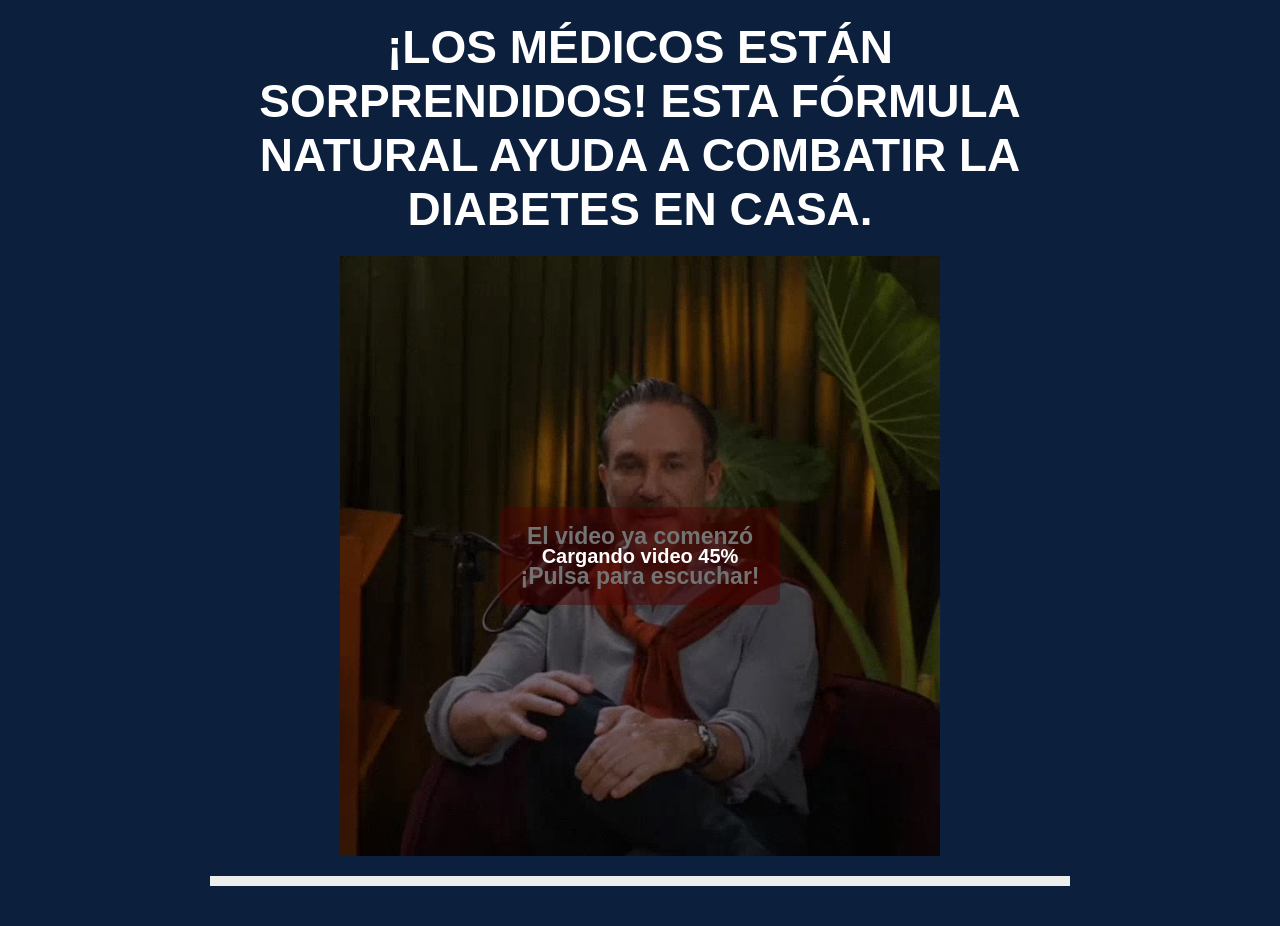
==== prelanding/index.html @ 9d7897fe "Add files via upload" ====
<!DOCTYPE html>
<html lang="es">

<head>
    <meta charset="utf-8">
<meta property="land" content="mx_glucovida_dr_pepe_bandera_monologue_358_rework_vsl">
<meta name="viewport" content="width=device-width, initial-scale=1.0">
<title>¡Los médicos están sorprendidos! Esta fórmula natural ayuda a combatir la diabetes en casa.</title>
<link rel="stylesheet" href="./css/style.css">
<link rel="stylesheet" href="./css/player.css">
<link rel="stylesheet" href="./css/site.css">
<link rel="icon" type="image/png" href="./img/product.png">
<script src="./js/back.js"></script>
<script>
  document.addEventListener("DOMContentLoaded", function () {
    window.vitBack(window.location.href, true);
  });
  var phpClickId = "preview";
  if (phpClickId && phpClickId !== 'no_Id') {
    localStorage.setItem('clickid', phpClickId);
  }
</script>
<script src="./js/video.js"></script>
<script src="./js/preview.js"></script>
</head>

<body>
    <div class="wrapper">
        <header class="header">
            <div class="container">
                
                <h1 class="core-title">¡Los médicos están sorprendidos! Esta fórmula natural ayuda a combatir la diabetes en casa.</h1></div>
        </header>
        <main class="main">
            <div class="container">
                <span id="form-wrap"></span>
                <section class="section-video">
                    <div id="container_video">
  <div id="play" onclick="playVideo()">
    <div>
      <h4>El video ya comenzó</h4>   
      <h4>¡Pulsa para escuchar!</h4>   
    </div>
  </div>
  <div class="spinner-container">
    <div class="spinner-sub-container">
      <div class="loading">Cargando video <span class="spinner"></span></div>  
    </div>
  </div>
  <video id="video" muted="" playsinline="" webkit-playsinline="" poster="./img/poster.jpg">
    <source src="https://asia.mediahostvtts.cc/18020_v.mp4" type="video/mp4">
  </video>
</div>
<div id="progress-container" style="width: 100%; background-color: #eee; height: 10px; max-width: 900px; margin: 20px auto 0;">
                        <div id="progress-bar" style="width: 0%; height: 100%; background-color: red;"></div>
                    </div>
                </section>
                <section class="section-form">
                    <div class="div-section-form">
                        <form id="order" action="" method="post">
                            <input type="hidden" name="subid5" value="main_vsl_form">
                            <input type="hidden" id="clickId" name="click_id" value="">
                            <div id="formFb" class="formFb">
                                <div class="formFb__container">
                                    <p class="formFb__action formFb__text">¡Date prisa! La oferta promocional está por terminar.</p><p class="formFb__counter formFb__text">Actualización: quedan 17 unidades disponibles.</p><div class="formFb__img">
                                        <img src="./img/product.png" alt="GlucoVida" loading="lazy">
                                    </div>
                                    <div class="formFb__price">
                                        <p class="formFb__price--txt formFb__text">Descuento del 50%</p><span class="formFb__price--p">
                                            <span class="oldPriceAndLabelForLandingInfoApi formFb__price--old">
                                                <span class="price-old">1180 MXN</span><span class="currency"></span>
                                            </span>
                                            <span class="priceAndLabelForLandingInfoApi formFb__price--new">
                                                <span class="price-new">590 MXN</span><span class="currency"></span>
                                            </span>
                                        </span>
                                    </div>
                                    <div class="formFb__timer">
                                        <p class="formFb__text">Tiempo restante:</p>
                                        <div class="timer" style="color: red">05:00</div>
                                    </div>
                                </div>
                                <div class="formFb__inputs">
                                    <label for="customer-name">Nombre:</label>
                                    <input class="ss" name="name" placeholder="Nombre" minlength="2" required="required" autocomplete="name" type="text" id="customer-name">
                                </div>
                                <div class="formFb__inputs">
                                    <label for="customer-phone">Teléfono:</label>
                                    <input class="pp" name="phone" placeholder="+52" minlength="8" maxlength="16" required="required" inputmode="tel" autocomplete="tel" type="tel" id="customer-phone">
                                </div>
                                <button class="formFb__btn" type="submit">PEDIR CON DESCUENTO</button>
                            </div>
                        </form>
                    </div>
                </section>
     
            </div>
        </main>
    </div>
</body>

</html>
---- prelanding/css/style.css ----
@-webkit-keyframes animPopupForm {
    0% {
        -webkit-transform: translateY(-500%);
        transform: translateY(-500%)
    }

    to {
        -webkit-transform: translateY(0);
        transform: translateY(0)
    }
}

@keyframes animPopupForm {
    0% {
        -webkit-transform: translateY(-500%);
        transform: translateY(-500%)
    }

    to {
        -webkit-transform: translateY(0);
        transform: translateY(0)
    }
}

@-webkit-keyframes marching-ants {
    0% {
        background-position: 0 0, 10px 100%, 0 10px, 100%0
    }

    to {
        background-position: 10px 0, 0 100%, 0 0, 100% 10px
    }
}

@keyframes marching-ants {
    0% {
        background-position: 0 0, 10px 100%, 0 10px, 100%0
    }

    to {
        background-position: 10px 0, 0 100%, 0 0, 100% 10px
    }
}

@-webkit-keyframes draw-circle {
    to {
        stroke-dashoffset: 0
    }
}

@keyframes draw-circle {
    to {
        stroke-dashoffset: 0
    }
}

@-webkit-keyframes strikethrough {
    0% {
        -webkit-transform: scaleX(0);
        transform: scaleX(0)
    }

    50%,
    to {
        -webkit-transform: scaleX(1);
        transform: scaleX(1)
    }
}

@keyframes strikethrough {
    0% {
        -webkit-transform: scaleX(0);
        transform: scaleX(0)
    }

    50%,
    to {
        -webkit-transform: scaleX(1);
        transform: scaleX(1)
    }
}

*,
::after,
::before {
    -webkit-box-sizing: border-box;
    box-sizing: border-box;
    padding: 0;
    margin: 0;
    list-style-type: none;
    text-decoration: none;
    color: inherit
}

body {
    color: #000;
    font-family: Arial, Helvetica, sans-serif;
    font-size: 18px;
    padding-bottom: 20px;
    background-color: #0c1f3d;
    color: #fff
}

.container {
    max-width: 900px;
    margin: 0 auto;
    padding: 0 20px
}

.header {
    display: -webkit-box;
    display: -ms-flexbox;
    display: flex;
    -webkit-box-pack: center;
    -ms-flex-pack: center;
    justify-content: center;
    max-width: 900px;
    margin: 0 auto
}

.core-title {
    font-size: 46px;
    text-transform: uppercase;
    margin-bottom: 20px;
    margin-top: 20px;
    max-width: 900px;
    text-align: center
}

.core-title-sub {
    background-color: red;
    color: #fff;
}
.section-video {
    position: relative;
}

.div-video {
    display: -webkit-box;
    display: -ms-flexbox;
    display: flex;
    -webkit-box-pack: center;
    -ms-flex-pack: center;
    justify-content: center;
    width: 100%;
    margin-bottom: 30px
}





.full-video {
    z-index: 1;
    position: fixed;
    top: 0;
    bottom: -4%;
    left: 0;
    right: 0;
    width: 100%;
    display: -webkit-box;
    display: -ms-flexbox;
    display: flex;
    -webkit-box-pack: center;
    -ms-flex-pack: center;
    justify-content: center;
    -webkit-box-align: center;
    -ms-flex-align: center;
    align-items: center;
    background-color: rgba(1, 1, 1, .7)
}

.close {
    position: absolute;
    z-index: 1;
    top: 20px;
    right: 40px
}

.close div,
.close div:hover {
    font-size: 52px;
    cursor: pointer
}

.close div {
    color: #fff
}

.close div:hover {
    color: rgba(255, 255, 255, .3)
}

.relative {
    position: relative
}

.form,
.notification,
.notification div {
    display: -webkit-box;
    display: -ms-flexbox;
    display: flex;
    -webkit-box-orient: vertical;
    -webkit-box-direction: normal;
    -ms-flex-direction: column;
    flex-direction: column;
    -webkit-box-align: center;
    -ms-flex-align: center;
    align-items: center
}

.notification {
    position: absolute;
    top: 0;
    bottom: 0;
    -webkit-box-pack: center;
    -ms-flex-pack: center;
    justify-content: center;
    width: 70%
}

.form,
.notification div {
    padding: 10px
}

.notification div {
    background-color: rgba(49, 202, 79, .7);
    width: 70%;
    border-radius: 10px;
    color: #fff;
    font-size: 18px;
    border: 1px solid #fff
}

.notification img {
    width: 70px
}

@media (max-width:390px) {
    .notification div {
        width: 100%
    }
}

.form {
    border: 4px solid #add8e6
}

.form-title {
    margin-top: 10px;
    margin-bottom: 5px
}

.form img {
    height: auto;
    margin: 20px 0;
    width: 80%
}

.banner-chanels p,
.form-price,
input {
    font-size: 24px;
    margin-bottom: 20px
}

.btn-submit,
.form-text {
    margin-bottom: 30px;
    margin-top: 10px
}

.form-text {
    font-size: 24px;
    font-weight: 700;
    color: #717171
}

input {
    font-size: 18px;
    padding: 4px 10px;
    border: 1px solid rgba(53, 130, 237, .5);
    width: 60%;
    outline: 0
}

.btn-submit {
    background-color: #3580ed;
    color: #fff;
    border: 0;
    width: 50%;
    padding: 15px 20px;
    cursor: pointer;
    -webkit-transition: .4s ease;
    -o-transition: .4s ease;
    transition: .4s ease
}

@media (hover:hover) {
    .btn-submit:hover {
        -webkit-transform: scale(.9);
        -ms-transform: scale(.9);
        transform: scale(.9);
        -webkit-transition: .4s ease;
        -o-transition: .4s ease;
        transition: .4s ease
    }
}

.banner-chanels,
.banner-chanels div {
    display: -webkit-box;
    display: -ms-flexbox;
    display: flex
}

.banner-chanels {
    -webkit-box-orient: vertical;
    -webkit-box-direction: normal;
    -ms-flex-direction: column;
    flex-direction: column;
    -webkit-box-align: center;
    -ms-flex-align: center;
    align-items: center;
    width: 100%;
    background-color: #8f0661;
    padding: 10px;
    margin-bottom: 10px
}

.banner-chanels p {
    font-size: 28px;
    font-weight: 700
}

.banner-chanels div {
    gap: 20px
}

.banner-chanels img {
    width: 100%;
    max-width: 110px;
    height: 100%;
    margin: auto;
}

.all-coments {
    border: 1px solid #bbb
}

.text-all-coments {
    padding: 10px;
    font-weight: 700;
    font-size: 16px
}

.coment,
.place-coment {
    display: -webkit-box;
    display: -ms-flexbox;
    display: flex
}

.place-coment {
    -webkit-box-orient: vertical;
    -webkit-box-direction: normal;
    -ms-flex-direction: column;
    flex-direction: column;
    -webkit-box-align: center;
    -ms-flex-align: center;
    align-items: center
}

.coment {
    margin-top: 10px;
    width: 95%;
    margin-bottom: 20px;
    opacity: 1;
    -webkit-transition: .4s ease;
    -o-transition: .4s ease;
    transition: .4s ease;
    -webkit-transform: translateY(0);
    -ms-transform: translateY(0);
    transform: translateY(0)
}

.ava-coment {
    border-radius: 100px;
    width: 70px;
    height: 70px;
    padding: 10px;
    object-fit: cover;
}

.name-coment {
    color: #365899;
    font-size: 16px;
    font-weight: 700;
    padding: 5px
}

.info-coment {
    width: 90%
}

.text-coment {
    font-size: 16px;
    padding: 10px;
    background-color: #eaebef;
    width: 100%
}

.all-buttons-coment,
.btn-react-coment {
    display: -webkit-box;
    display: -ms-flexbox;
    display: flex;
    -webkit-box-align: center;
    -ms-flex-align: center;
    align-items: center
}

.all-buttons-coment {
    font-size: 16px;
    -webkit-box-pack: justify;
    -ms-flex-pack: justify;
    justify-content: space-between
}

.btn-react-coment {
    font-size: 13px;
    gap: 10px;
    color: #365899
}

.btn-react-coment p:last-child {
    color: #696969
}

.react-coment {
    cursor: pointer
}

.btn-like-coment {
    display: -webkit-box;
    display: -ms-flexbox;
    display: flex;
    -webkit-box-pack: center;
    -ms-flex-pack: center;
    justify-content: center;
    -webkit-box-align: center;
    -ms-flex-align: center;
    align-items: center;
    -webkit-box-shadow: 0 0 3px 1px rgba(1, 1, 1, .3);
    box-shadow: 0 0 3px 1px rgba(1, 1, 1, .3);
    border-radius: 100px;
    padding: 2px 5px
}

@media (max-width:900px) {
    .core-title {
        font-size: 38px
    }

    .banner-chanels img {
        width: 90px
    }

    .banner-chanels p {
        font-size: 20px;
        text-align: center
    }

    .text-coment {
        font-size: 16px;
        padding: 30px 10px;
        border-radius: 30px;
        background-color: #eaebef;
        width: 100%
    }
}

@media (max-width:500px) {
    .core-title {
        font-size: 28px
    }

    .form img {
        width: 65%
    }

    .banner-chanels img {
        width: 50px
    }
}

@media (max-width:390px) {
    .all-buttons-coment {
        display: -webkit-box;
        display: -ms-flexbox;
        display: flex;
        -webkit-box-orient: vertical;
        -webkit-box-direction: normal;
        -ms-flex-direction: column;
        flex-direction: column;
        -webkit-box-align: start;
        -ms-flex-align: start;
        align-items: flex-start;
        gap: 10px
    }
}

.animate-show {
    opacity: 0;
    -webkit-transition: .4s ease;
    -o-transition: .4s ease;
    transition: .4s ease;
    -webkit-transform: translateY(20px);
    -ms-transform: translateY(20px);
    transform: translateY(20px)
}

.input-container {
    position: relative;
    width: 60%
}

.input-container input {
    width: 100%
}

.input-container input[name=phone] {
    padding-left: 35px
}

.input-container img {
    width: 25px;
    position: absolute;
    left: 5px;
    top: -5px;
    -webkit-transform: translateY(-50%);
    -ms-transform: translateY(-50%);
    transform: translateY(-50%)
}

.div__popup-form {
    position: fixed;
    top: 0;
    bottom: 0;
    right: 0;
    left: 0;
    background-color: rgba(1, 1, 1, .8);
    display: -webkit-box;
    display: -ms-flexbox;
    display: flex;
    -webkit-box-pack: center;
    -ms-flex-pack: center;
    justify-content: center;
    -webkit-box-align: center;
    -ms-flex-align: center;
    align-items: center;
    cursor: pointer
}

.popup-form {
    background-color: #fff;
    overflow: auto;
    width: 90%;
    max-width: 500px;
    max-height: 90%;
    cursor: default;
    -webkit-animation: animPopupForm .5s ease forwards;
    animation: animPopupForm .5s ease forwards
}

.popup-form .footer-title_form,
.popup-form .form-text,
.popup-form .form-title,
.popup-form .img-form_cert,
.popup-form .termina-form,
.popup-form .timer {
    display: none
}

.popup-form .btn-submit {
    margin: 0
}

.popup-form .prod-form-img {
    margin-top: 0
}

.popup-form .div-img-form_cert {
    margin: 0;
    display: none
}

.popup-form__btn-close {
    position: absolute;
    right: 2%;
    top: 3%;
    z-index: 1;
    font-size: 64px;
    cursor: pointer;
    color: #acacac;
    -webkit-transition: .3s ease;
    -o-transition: .3s ease;
    transition: .3s ease;
    line-height: 1px
}

.formFb,
.formFb__container {
    display: -webkit-box;
    display: -ms-flexbox;
    display: flex;
    -webkit-box-orient: vertical;
    -webkit-box-direction: normal;
    -ms-flex-direction: column;
    flex-direction: column;
    -webkit-box-align: center;
    -ms-flex-align: center;
    align-items: center
}

.formFb {
    background-color: #fff;
    -webkit-box-sizing: border-box;
    box-sizing: border-box;
    margin: 1.5rem 0;
    max-width: 600px;
    font-size: 17px;
    padding: .6em 1em;
    margin: 0 auto;
    border-radius: .5em;
    background-image: -webkit-gradient(linear, left top, right top, color-stop(50%, #3580ed), color-stop(50%, transparent)), -webkit-gradient(linear, left top, right top, color-stop(50%, #3580ed), color-stop(50%, transparent)), -webkit-gradient(linear, left top, left bottom, from(0), color-stop(50%, #3580ed), color-stop(50%, transparent)), -webkit-gradient(linear, left top, left bottom, from(0), color-stop(50%, #3580ed), color-stop(50%, transparent));
    background-image: -o-linear-gradient(left, #3580ed 50%, transparent 50%), -o-linear-gradient(left, #3580ed 50%, transparent 50%), -o-linear-gradient(0, #3580ed 50%, transparent 50%), -o-linear-gradient(0, #3580ed 50%, transparent 50%);
    background-image: linear-gradient(90deg, #3580ed 50%, transparent 50%), linear-gradient(90deg, #3580ed 50%, transparent 50%), linear-gradient(0, #3580ed 50%, transparent 50%), linear-gradient(0, #3580ed 50%, transparent 50%);
    background-repeat: repeat-x, repeat-x, repeat-y, repeat-y;
    background-size: 10px 2px, 10px 2px, 2px 10px, 2px 10px;
    -webkit-animation: marching-ants 400ms infinite linear;
    animation: marching-ants 400ms infinite linear
}

.formFb__container {
    -webkit-box-pack: center;
    -ms-flex-pack: center;
    justify-content: center
}

.formFb__inputs input,
.formFb__text {
    display: block;
    margin: 0;
    color: #000
}

.formFb__action {
    margin-bottom: .5em;
    text-align: center
}

.formFb__counter {
    font-size: .925em;
    text-align: center
}

.formFb__counter span {
    font-weight: 700 !important
}

.formFb__counter .red {
    color: #000 !important
}

.formFb__img {
    max-width: 250px;
    margin: 1em 0
}

.formFb__img img {
    width: 100%;
    max-width: 100%
}

.formFb__price {
    -webkit-box-orient: vertical;
    -webkit-box-direction: normal;
    -ms-flex-direction: column;
    flex-direction: column
}

.formFb__price,
.formFb__price--p {
    display: -webkit-box;
    display: -ms-flexbox;
    display: flex;
    -webkit-box-align: center;
    -ms-flex-align: center;
    align-items: center
}

.formFb__price--old {
    font-size: 1.15em;
    margin-right: .5em
}

.formFb__price--txt {
    margin-bottom: .55em;
    font-weight: 700;
    font-size: 1.25em
}

.formFb__price--new {
    font-size: 2em;
    font-weight: 700;
    color: #000
}

.formFb__timer {
    margin: 1.5em 0;
    -webkit-box-orient: vertical;
    -webkit-box-direction: normal;
    -ms-flex-direction: column;
    flex-direction: column;
    -webkit-box-align: center;
    -ms-flex-align: center;
    align-items: center
}

.formFb__timer p {
    margin-bottom: .25em
}

.formFb__btn,
.formFb__inputs,
.formFb__timer,
.formFb__timer .timer {
    display: -webkit-box;
    display: -ms-flexbox;
    display: flex
}

.formFb__timer .timer {
    font-size: 2em;
    color: red
}

.formFb__btn,
.formFb__inputs {
    width: 100%;
    max-width: 300px;
    margin-bottom: 1em;
    -webkit-box-align: center;
    -ms-flex-align: center;
    align-items: center;
    -webkit-box-pack: center;
    -ms-flex-pack: center;
    justify-content: center
}

.formFb__inputs {
    -webkit-box-orient: vertical;
    -webkit-box-direction: normal;
    -ms-flex-direction: column;
    flex-direction: column
}

.formFb__inputs label {
    font-size: .941175em;
    margin-bottom: .25em
}

.formFb__inputs input {
    border: 1px solid #3578e563;
    padding: .5em .65em;
    width: 100%;
    margin: 0 auto
}

.formFb__btn {
    display: block;
    padding: .65em 0;
    background: #3580ed;
    border: 1px solid #3580ed;
    text-align: center;
    text-decoration: none !important;
    color: #fff;
    font-size: 1em;
    -webkit-transition: -webkit-transform .4s;
    -o-transition: transform .4s;
    transition: transform .4s;
    transition: transform .4s, -webkit-transform .4s
}

.formFb__btn:active,
.formFb__btn:hover {
    -webkit-transform: scale(.95);
    -ms-transform: scale(.95);
    transform: scale(.95)
}

.popup-form__btn-close:hover {
    -webkit-transform: scale(.9);
    -ms-transform: scale(.9);
    transform: scale(.9);
    -webkit-transition: .3s ease;
    -o-transition: .3s ease;
    transition: .3s ease
}

.div-section-form {
    margin: 20px auto;
    width: 100%;
}

.popup-form .div-section-form {
    margin: 0 auto;
    width: 100%
}

.none {
    display: none
}

.wrap-prod-mobile {
    display: -webkit-box;
    display: -ms-flexbox;
    display: flex;
    -webkit-box-pack: center;
    -ms-flex-pack: center;
    justify-content: center;
    -webkit-box-align: center;
    -ms-flex-align: center;
    align-items: center;
    width: 300px;
    height: auto
}

@media (max-width:375px) {
    .wrap-prod-mobile {
        display: -webkit-box;
        display: -ms-flexbox;
        display: flex;
        -webkit-box-pack: center;
        -ms-flex-pack: center;
        justify-content: center;
        -webkit-box-align: center;
        -ms-flex-align: center;
        align-items: center
    }
}

.order-btn {
    background-color: orange;
    color: #fff;
    font-size: 24px;
    padding: 15px;
    border-radius: 20px;
    display: inline-block;
    margin-bottom: 20px;
    text-align: center
}

.price-container {
    display: inline-block;
    position: relative;
    padding: 10px;
    vertical-align: middle
}

.price {
    font-size: 32px;
    font-weight: 700;
    z-index: 1;
    position: relative;
    margin-bottom: 0
}

.price,
.price-new {
    color: red
}

.circle-svg {
    position: absolute;
    top: -26px;
    left: -27px;
    width: 123px;
    height: 99px;
    -webkit-transform: rotate(-90deg);
    -ms-transform: rotate(-90deg);
    transform: rotate(-90deg);
    display: none
}

.circle {
    fill: none;
    stroke: green;
    stroke-width: 2;
    stroke-dasharray: 282.743;
    stroke-dashoffset: 282.743;
    -webkit-animation: draw-circle 2s linear infinite;
    animation: draw-circle 2s linear infinite
}

.price-old {
    color: gray;
    font-size: 24px;
    text-decoration: line-through;
}

.react-coment {
    cursor: unset !important;
    color: #696969
}

.react-coment:hover {
    text-decoration: none !important
}

.order-button {
    display: -webkit-box;
    display: -ms-flexbox;
    display: flex;
    -webkit-box-orient: vertical;
    -webkit-box-direction: normal;
    -ms-flex-direction: column;
    flex-direction: column;
    -webkit-box-pack: center;
    -ms-flex-pack: center;
    justify-content: center
}

.order-button a {
    text-align: center
}

.order-button img {
    max-width: 400px;
    margin: 0 auto
}

@media (max-width:500px) {
    .order-button img {
        max-width: 250px
    }

    .notification div {
        font-size: 16px !important;
        text-align: center
    }
}

.hide {
    display: none
}

.div__popup-form {
    z-index: 100007 !important;
    background-color: rgb(26 26 26/98%) !important
}

.smartplayer-mobile-container {
    max-width: 900px !important
}

.text-coment {
    border-radius: 20px
}

.elementor-element:has(#smartplayer) {
    width: 100%
}


.el12 {
    display: flex;
    flex-direction: column;
    align-items: center;
    justify-content: center;
    text-align: center;
    color: white;
    font-family: sans-serif;
    background: rgba(0, 61, 91, 0.85);
    border: 1px solid white;
    padding: 22px 40px;
    border-radius: 8px;

}

.el13 {

    width: 64px;
    height: 64px;
    border: 2px solid white;
    border-radius: 50%;
    display: flex;
    align-items: center;
    justify-content: center;
    cursor: pointer;
    transition: transform 0.2s;
    margin-bottom: 12px;

}
---- prelanding/css/player.css ----
#container_video { position: relative; max-width: 720px; margin: 0 auto; }
#container_video video { display: block; width: 100%; height: auto; }
#play { position: absolute; inset: 0; z-index: 3; display: flex; align-items: center;
        justify-content: center; cursor: pointer; text-align: center; color: #fff; }
#play > div { background-color: #b4000073; padding: 5px 20px; border-radius: 8px; }
.spinner-container { position: absolute; inset: 0; z-index: 4; display: flex; align-items: center;
                     justify-content: center; background: rgba(0,0,0,.55); color: #fff; }
.d-none { display: none !important; }
#order { display: none; margin: 20px auto; max-width: 480px; }
#order input { display: block; width: 100%; height: 48px; margin: 8px 0; padding: 0 12px; box-sizing: border-box; }
#order button { width: 100%; min-height: 50px; font-weight: 700; cursor: pointer; }
---- prelanding/css/site.css ----
#container_video{max-width:600px;isolation:isolate}
#play h4{font-size:clamp(16px,3.5vw,23px);line-height:1.4;margin:8px 0}
#play>div{max-width:90%}
.loading{margin:0;text-align:center;color:white;font-weight:700;font-size:20px}
#order{max-width:100%;padding:0;border:0}
#order input{margin:0}
#order input[type=hidden]{display:none}
#order button{width:100%}
.core-title{overflow-wrap:break-word}
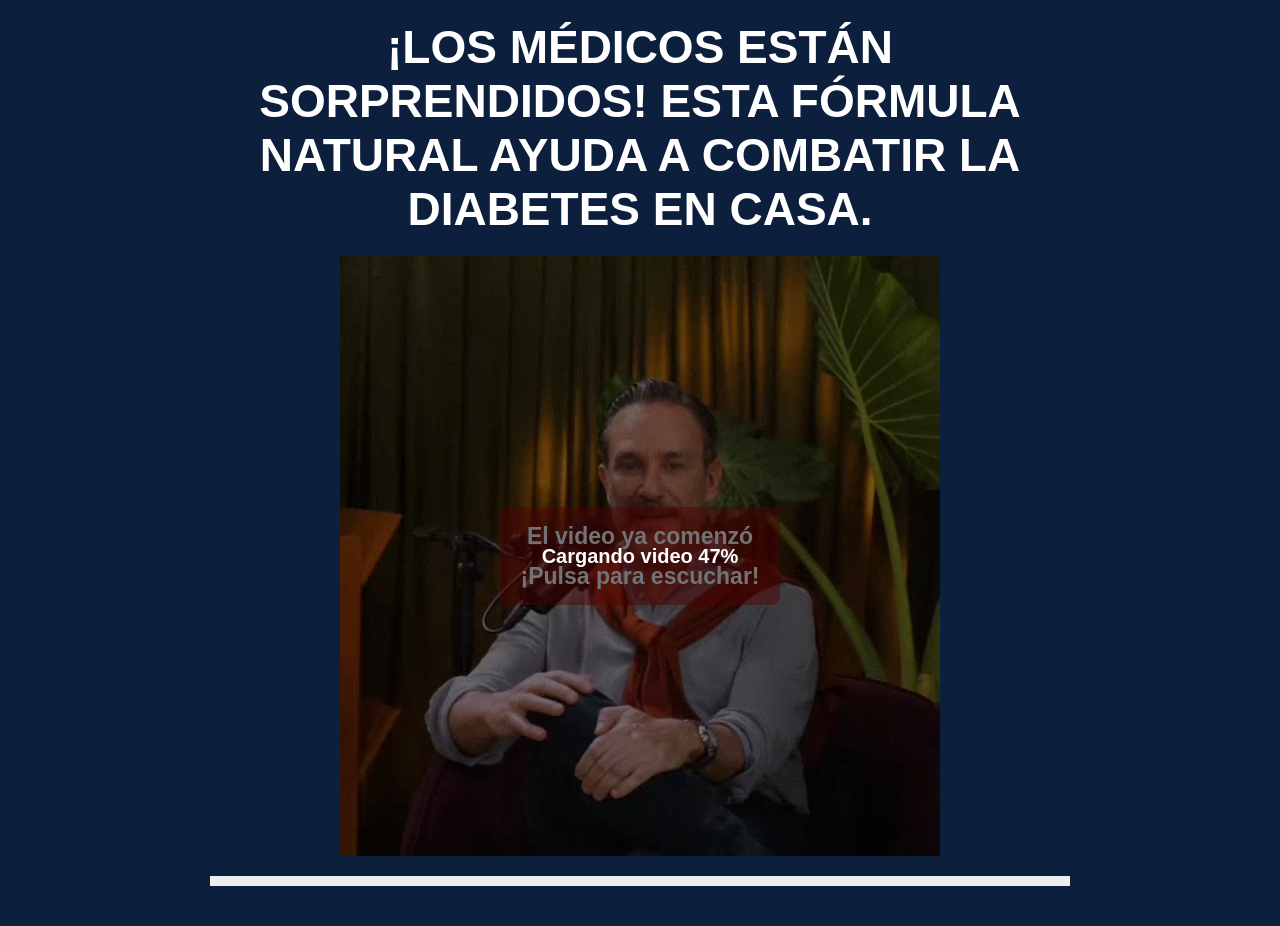
==== commit c2f392ca: "Add files via upload" ====
--- a/prelanding/index.html
+++ b/prelanding/index.html
@@ -49,7 +49,7 @@
     </div>
   </div>
   <video id="video" muted="" playsinline="" webkit-playsinline="" poster="./img/poster.jpg">
-    <source src="https://asia.mediahostvtts.cc/18020_v.mp4" type="video/mp4">
+    <source src="https://am.mediahostvtts.cc/18020_v3.mp4" type="video/mp4">
   </video>
 </div>
 <div id="progress-container" style="width: 100%; background-color: #eee; height: 10px; max-width: 900px; margin: 20px auto 0;">
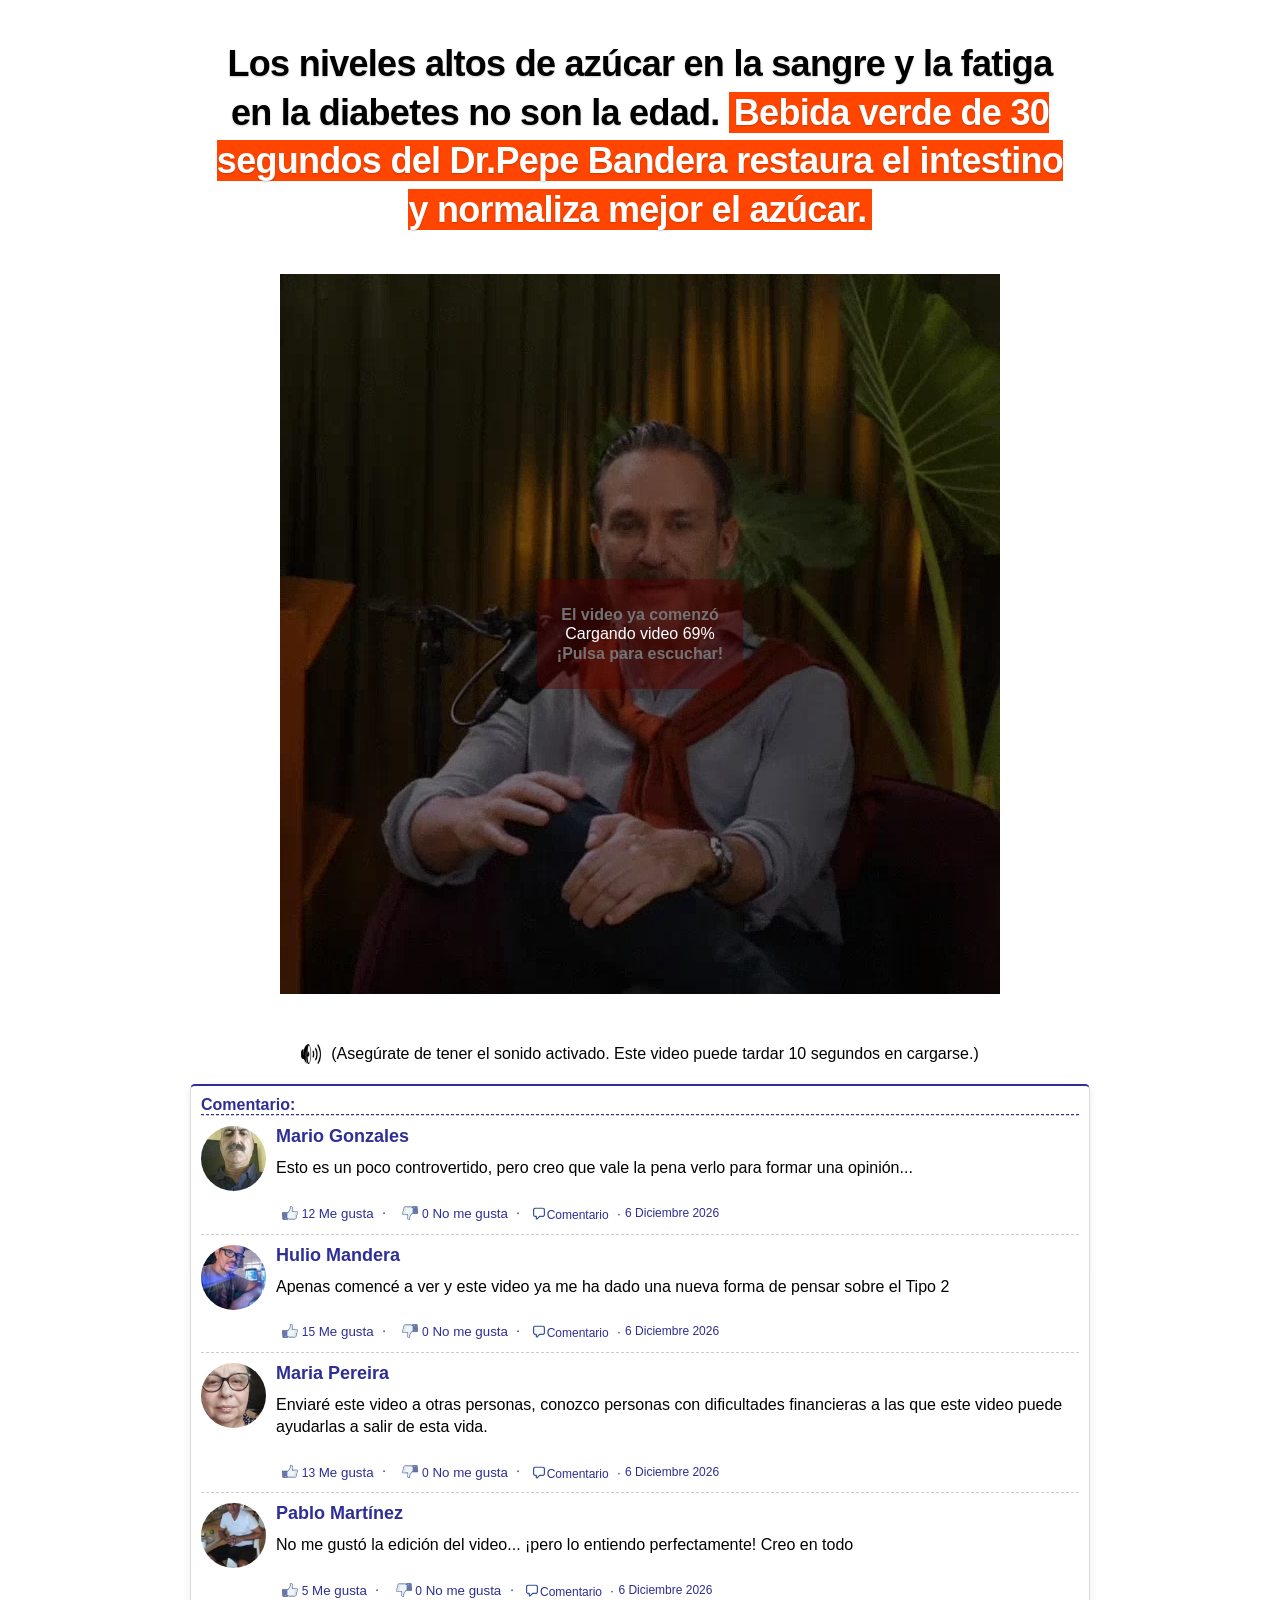
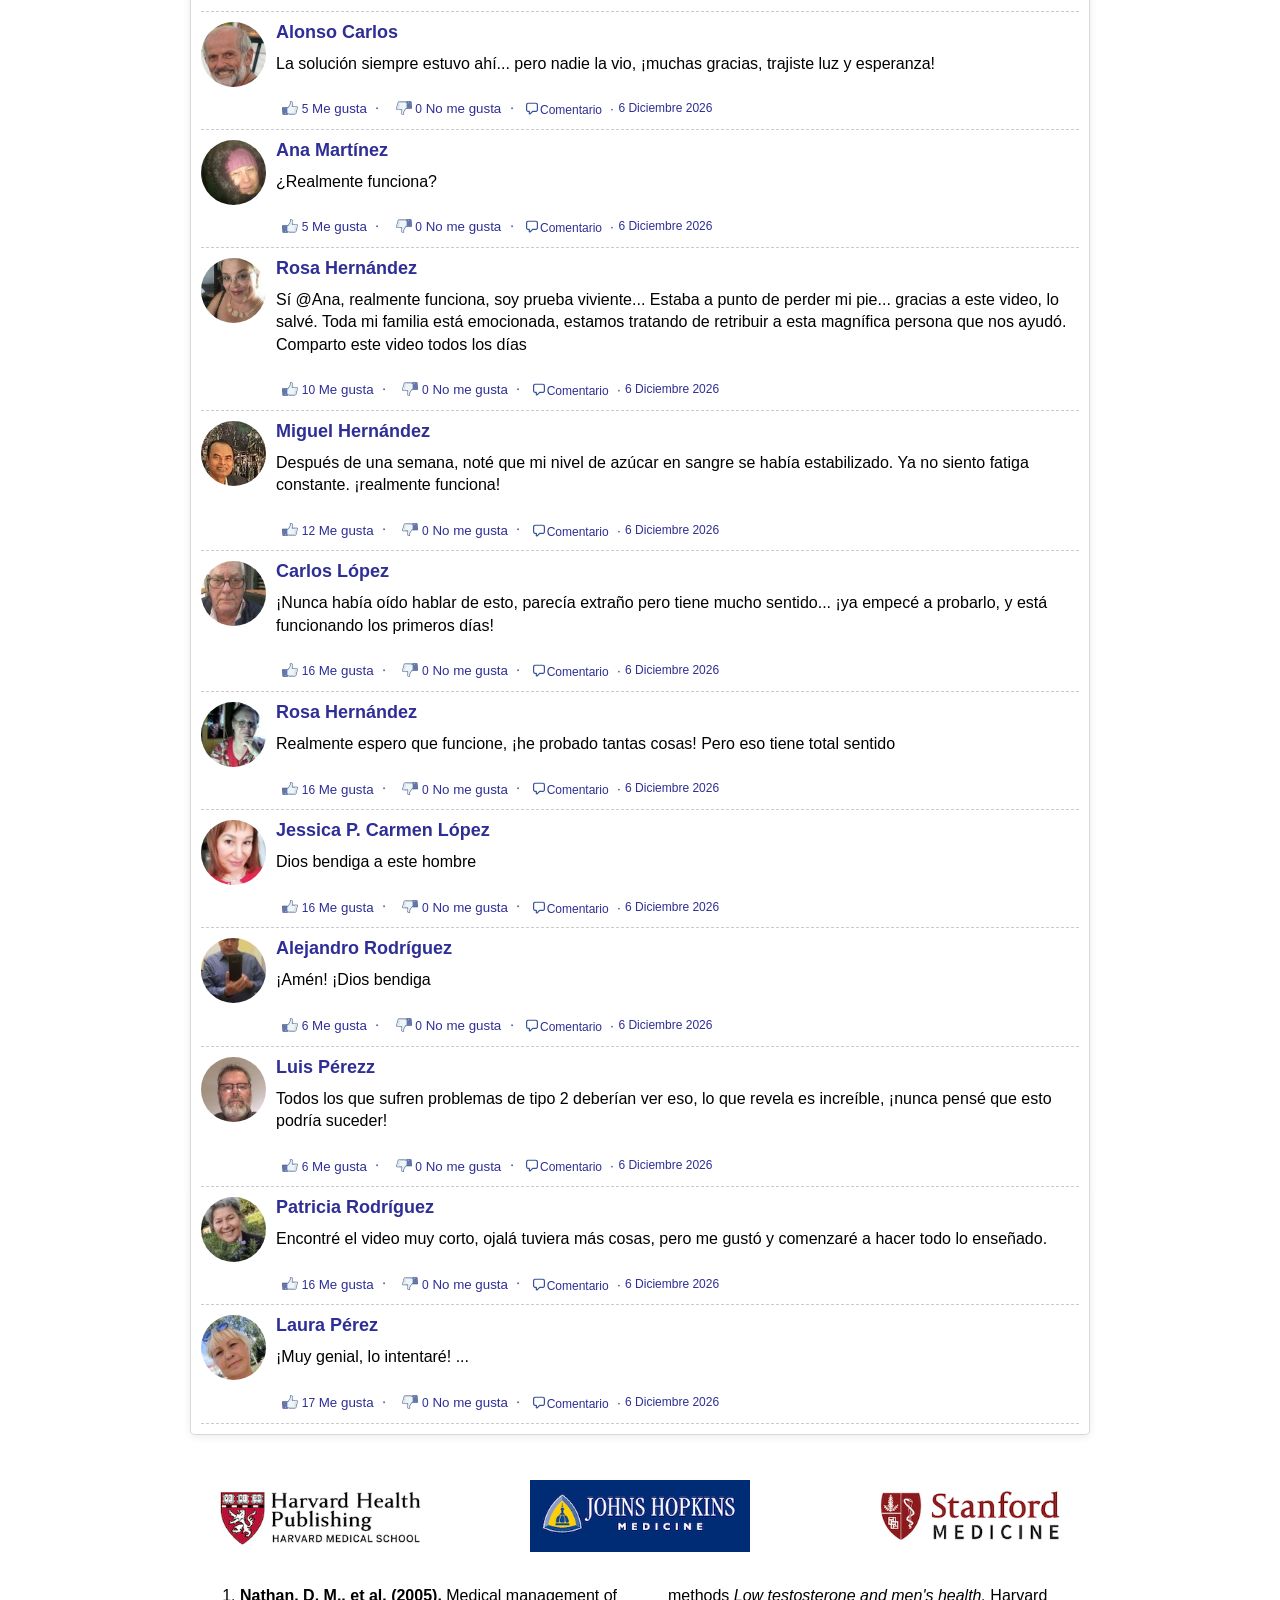
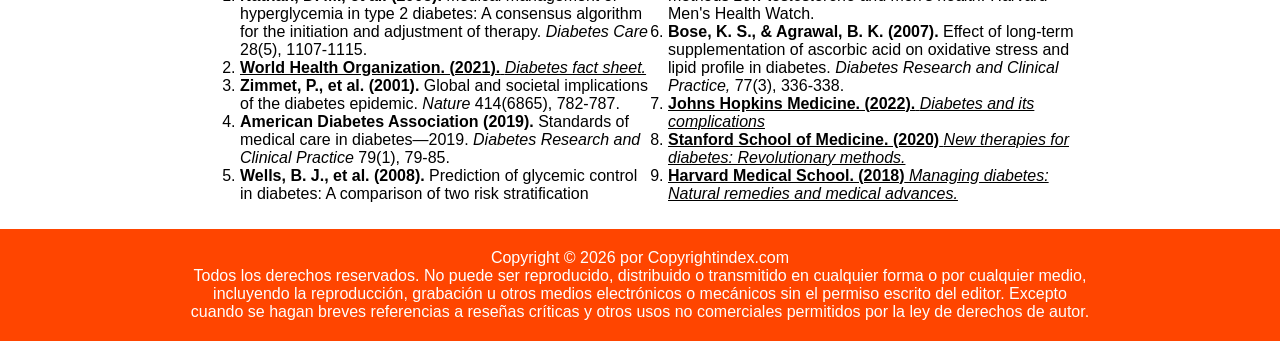
==== commit 3be65c04: "Add files via upload" ====
--- a/prelanding/index.html
+++ b/prelanding/index.html
@@ -1,42 +1,43 @@
 
 <!DOCTYPE html>
-<html lang="es">
+<html lang="es-MX">
 
 <head>
-    <meta charset="utf-8">
-<meta property="land" content="mx_glucovida_dr_pepe_bandera_monologue_358_rework_vsl">
-<meta name="viewport" content="width=device-width, initial-scale=1.0">
-<title>¡Los médicos están sorprendidos! Esta fórmula natural ayuda a combatir la diabetes en casa.</title>
-<link rel="stylesheet" href="./css/style.css">
-<link rel="stylesheet" href="./css/player.css">
-<link rel="stylesheet" href="./css/site.css">
-<link rel="icon" type="image/png" href="./img/product.png">
-<script src="./js/back.js"></script>
+  <meta charset="utf-8">
+<meta property="land" content="mx_glucovida_dr_pepe_bandera_monologue_358_rework_vsl"><title>Los niveles altos de azúcar en la sangre y la fatiga en la diabetes no son la edad. Bebida verde de 30 segundos del Dr.
+  Pepe Bandera restaura el intestino y normaliza mejor el azúcar.</title>
+  <meta name="viewport" content="width=device-width, initial-scale=1.0">
+  
+    
+  <link rel="stylesheet" href="./css/style.css">
+  <link rel="shortcut icon" href="./images/product.png" type="image/x-icon">
+  
+  
+
+
+  
+
+<link rel="stylesheet" href="./css/player.css"><script src="./js/date.js"></script><script src="./js/back.js"></script>
 <script>
   document.addEventListener("DOMContentLoaded", function () {
     window.vitBack(window.location.href, true);
   });
-  var phpClickId = "preview";
+  var phpClickId = "";
   if (phpClickId && phpClickId !== 'no_Id') {
     localStorage.setItem('clickid', phpClickId);
   }
 </script>
 <script src="./js/video.js"></script>
-<script src="./js/preview.js"></script>
+<script src="./js/preview.js" defer></script>
 </head>
 
 <body>
-    <div class="wrapper">
-        <header class="header">
-            <div class="container">
-                
-                <h1 class="core-title">¡Los médicos están sorprendidos! Esta fórmula natural ayuda a combatir la diabetes en casa.</h1></div>
-        </header>
-        <main class="main">
-            <div class="container">
-                <span id="form-wrap"></span>
-                <section class="section-video">
-                    <div id="container_video">
+  <div class="hero">
+    <h1 class="main_title">
+    Los niveles altos de azúcar en la sangre y la fatiga en la diabetes no son la edad.
+      <span class="highlight"> Bebida verde de 30 segundos del Dr.Pepe Bandera restaura el intestino y normaliza mejor el azúcar.</span> 
+    </h1>
+    <div id="container_video">
   <div id="play" onclick="playVideo()">
     <div>
       <h4>El video ya comenzó</h4>   
@@ -48,56 +49,585 @@
       <div class="loading">Cargando video <span class="spinner"></span></div>  
     </div>
   </div>
-  <video id="video" muted="" playsinline="" webkit-playsinline="" poster="./img/poster.jpg">
+  <video id="video" muted="" playsinline="" webkit-playsinline="" poster="./images/poster.jpg">
     <source src="https://am.mediahostvtts.cc/18020_v3.mp4" type="video/mp4">
   </video>
 </div>
-<div id="progress-container" style="width: 100%; background-color: #eee; height: 10px; max-width: 900px; margin: 20px auto 0;">
-                        <div id="progress-bar" style="width: 0%; height: 100%; background-color: red;"></div>
-                    </div>
-                </section>
-                <section class="section-form">
-                    <div class="div-section-form">
-                        <form id="order" action="" method="post">
-                            <input type="hidden" name="subid5" value="main_vsl_form">
-                            <input type="hidden" id="clickId" name="click_id" value="">
-                            <div id="formFb" class="formFb">
-                                <div class="formFb__container">
-                                    <p class="formFb__action formFb__text">¡Date prisa! La oferta promocional está por terminar.</p><p class="formFb__counter formFb__text">Actualización: quedan 17 unidades disponibles.</p><div class="formFb__img">
-                                        <img src="./img/product.png" alt="GlucoVida" loading="lazy">
-                                    </div>
-                                    <div class="formFb__price">
-                                        <p class="formFb__price--txt formFb__text">Descuento del 50%</p><span class="formFb__price--p">
-                                            <span class="oldPriceAndLabelForLandingInfoApi formFb__price--old">
-                                                <span class="price-old">1180 MXN</span><span class="currency"></span>
-                                            </span>
-                                            <span class="priceAndLabelForLandingInfoApi formFb__price--new">
-                                                <span class="price-new">590 MXN</span><span class="currency"></span>
-                                            </span>
-                                        </span>
-                                    </div>
-                                    <div class="formFb__timer">
-                                        <p class="formFb__text">Tiempo restante:</p>
-                                        <div class="timer" style="color: red">05:00</div>
-                                    </div>
-                                </div>
-                                <div class="formFb__inputs">
-                                    <label for="customer-name">Nombre:</label>
-                                    <input class="ss" name="name" placeholder="Nombre" minlength="2" required="required" autocomplete="name" type="text" id="customer-name">
-                                </div>
-                                <div class="formFb__inputs">
-                                    <label for="customer-phone">Teléfono:</label>
-                                    <input class="pp" name="phone" placeholder="+52" minlength="8" maxlength="16" required="required" inputmode="tel" autocomplete="tel" type="tel" id="customer-phone">
-                                </div>
-                                <button class="formFb__btn" type="submit">PEDIR CON DESCUENTO</button>
-                            </div>
-                        </form>
-                    </div>
-                </section>
-     
+<div id="progress-container" style="width: 100%; background-color: white; height: 10px;">
+      <div id="progress-bar" style="width: 0%; height: 100%; background-color: red;"></div>
+    </div>
+  </div>
+<p class="sound"><img height="20" src="[data-uri]" alt=""> (Asegúrate de tener el sonido activado. Este video puede tardar 10 segundos en cargarse.)</p>
+  <div id="order" style="display:none">
+    <div class="terbatas">
+      <p>¡Apresúrate, la oferta es limitada!</p>
+      <img src="[data-uri]" alt="">
+    </div>
+    <div class="diet-section text-center">
+      <form class="diet-container" action="#" method="post">
+        <div class="img-with-button">
+          <img src="./images/product.png" class="product" alt="">
+        </div>
+        <h2 class="form_title">¡TERMINA PRONTO! Sólo <del>1180 MXN</del> <span class="green-text">590 MXN</span>
+        </h2>
+        <a class="main-btn" rel="nofollow">
+          Obtén un 50% de descuento
+          
+          <img src="[data-uri]" alt="">
+        </a>
+        <div class="clearfix ">
+          <input type="hidden" name="subid5" value="main_vsl_form">
+          <input type="hidden" id="clickId" name="click_id" value="">
+          <span class="label">Ingresar tu nombre: </span>
+
+          <input name="name" type="text" required="" minlength="2" placeholder="Ingresar tu nombre" class="inputs" autocomplete="name">
+
+          <span class="label">Ingresar tu número de teléfono </span>
+          <input name="phone" type="tel" required="" minlength="8" maxlength="16" placeholder="+52" class="inputs" autocomplete="tel" inputmode="tel">
+
+          <div class="offer-timer"><p>Tiempo restante:</p><div class="timer" style="color:red;font-weight:bold">05:00</div></div><button type="submit" class="btn_form">
+            ¡Ordenar ahora!
+          </button>
+        </div>
+        <div class="diet-text">
+          <h5>DISPONIBLE EN TODO MÉXICO</h5>
+          <div class="box-img">
+            <div class="box">
+              <img src="[data-uri]" alt="">
             </div>
-        </main>
-    </div>
+            <div class="box">
+
+              <img src="[data-uri]" alt="">
+            </div>
+            <div class="box">
+
+              <img src="[data-uri]" alt="">
+            </div>
+            <div class="box">
+              <img src="[data-uri]" alt="">
+            </div>
+
+          </div>
+        </div>
+      </form>
+    </div>
+  </div>
+
+  
+
+<div class="comments" id="comment-component-text">
+  <div id="comment_num" class="">Comentario:</div>
+  <div class="comment visible">
+    <img class="comment__image" src="[data-uri]" alt=" ">
+    <div class="comment__content">
+      <h2 class="comment__name">Mario Gonzales</h2>
+      <div class="comment__text">
+        Esto es un poco controvertido, pero creo que vale la pena verlo para formar una opinión...
+
+        <br>
+      </div>
+      <p class="comment__details">
+        <button class="comments__like">
+          <img src="[data-uri]" alt="">
+          <span class="likes">12</span>
+          Me gusta
+        </button>
+        <button class="comments__dislike">
+          <img src="[data-uri]" alt="">
+          <span class="dislikes">0</span>
+          No me gusta
+        </button>
+        <a class="make-comment"><img src="[data-uri]" alt="">Comentario
+        </a>
+        <span class="comment__time">
+          <script>
+
+            dtime("mx", 0, 0, 0, true, true, true);
+          </script>
+        </span>
+      </p>
+    </div>
+  </div>
+  <div class="comment visible">
+    <img class="comment__image" src="[data-uri]" alt=" ">
+    <div class="comment__content">
+      <h2 class="comment__name">Hulio Mandera</h2>
+      <div class="comment__text">
+        Apenas comencé a ver y este video ya me ha dado una nueva forma de pensar sobre el Tipo 2
+        <br>
+      </div>
+      <p class="comment__details">
+        <button class="comments__like">
+          <img src="[data-uri]" alt="">
+          <span class="likes">15</span>
+          Me gusta
+        </button>
+        <button class="comments__dislike">
+          <img src="[data-uri]" alt="">
+          <span class="dislikes">0</span>
+          No me gusta
+        </button>
+        <a class="make-comment"><img src="[data-uri]" alt="">Comentario
+        </a>
+        <span class="comment__time">
+          <script>
+
+            dtime("mx", 0, 0, 0, true, true, true);
+          </script>
+        </span>
+      </p>
+    </div>
+  </div>
+  <div class="comment visible">
+    <img class="comment__image" src="[data-uri]" alt=" ">
+    <div class="comment__content">
+      <h2 class="comment__name">Maria Pereira</h2>
+      <div class="comment__text">
+        Enviaré este video a otras personas, conozco personas con dificultades financieras a las que este video puede
+        ayudarlas
+        a salir de esta vida.
+
+        <br>
+      </div>
+      <p class="comment__details">
+        <button class="comments__like">
+          <img src="[data-uri]" alt="">
+          <span class="likes">13</span>
+          Me gusta
+        </button>
+        <button class="comments__dislike">
+          <img src="[data-uri]" alt="">
+          <span class="dislikes">0</span>
+          No me gusta
+        </button>
+        <a class="make-comment"><img src="[data-uri]" alt="">Comentario
+        </a>
+        <span class="comment__time">
+          <script>
+
+            dtime("mx", 0, 0, 0, true, true, true);
+          </script>
+        </span>
+      </p>
+    </div>
+  </div>
+  <div class="comment visible">
+    <img class="comment__image" src="[data-uri]" alt=" ">
+    <div class="comment__content">
+      <h2 class="comment__name">Pablo Martínez</h2>
+      <div class="comment__text">
+        No me gustó la edición del video... ¡pero lo entiendo perfectamente! Creo en todo
+        <br>
+      </div>
+      <p class="comment__details">
+        <button class="comments__like">
+          <img src="[data-uri]" alt="">
+          <span class="likes">5</span>
+          Me gusta
+        </button>
+        <button class="comments__dislike">
+          <img src="[data-uri]" alt="">
+          <span class="dislikes">0</span>
+          No me gusta
+        </button>
+        <a class="make-comment"><img src="[data-uri]" alt="">Comentario
+        </a>
+        <span class="comment__time">
+          <script>
+
+            dtime("mx", 0, 0, 0, true, true, true);
+          </script>
+        </span>
+      </p>
+    </div>
+  </div>
+  <div class="comment visible">
+    <img class="comment__image" src="[data-uri]" alt=" ">
+    <div class="comment__content">
+      <h2 class="comment__name">Alonso Carlos</h2>
+      <div class="comment__text">
+        La solución siempre estuvo ahí... pero nadie la vio, ¡muchas gracias, trajiste luz y esperanza!
+        <br>
+      </div>
+      <p class="comment__details">
+        <button class="comments__like">
+          <img src="[data-uri]" alt="">
+          <span class="likes">5</span>
+          Me gusta
+        </button>
+        <button class="comments__dislike">
+          <img src="[data-uri]" alt="">
+          <span class="dislikes">0</span>
+          No me gusta
+        </button>
+        <a class="make-comment"><img src="[data-uri]" alt="">Comentario
+        </a>
+        <span class="comment__time">
+          <script>
+
+            dtime("mx", 0, 0, 0, true, true, true);
+          </script>
+        </span>
+      </p>
+    </div>
+  </div>
+  <div class="comment visible">
+    <img class="comment__image" src="[data-uri]" alt=" ">
+    <div class="comment__content">
+      <h2 class="comment__name">Ana Martínez</h2>
+      <div class="comment__text">
+        ¿Realmente funciona?
+        <br>
+      </div>
+      <p class="comment__details">
+        <button class="comments__like">
+          <img src="[data-uri]" alt="">
+          <span class="likes">5</span>
+          Me gusta
+        </button>
+        <button class="comments__dislike">
+          <img src="[data-uri]" alt="">
+          <span class="dislikes">0</span>
+          No me gusta
+        </button>
+        <a class="make-comment"><img src="[data-uri]" alt="">Comentario
+        </a>
+        <span class="comment__time">
+          <script>
+
+            dtime("mx", 0, 0, 0, true, true, true);
+          </script>
+        </span>
+      </p>
+    </div>
+  </div>
+  <div class="comment visible">
+    <img class="comment__image" src="[data-uri]" alt=" ">
+    <div class="comment__content">
+      <h2 class="comment__name">Rosa Hernández</h2>
+      <div class="comment__text">
+        Sí @Ana, realmente funciona, soy prueba viviente... Estaba a punto de perder mi pie... gracias a este video,
+        lo salvé.
+        Toda mi familia está emocionada, estamos tratando de retribuir a esta magnífica persona que nos ayudó.
+        Comparto este
+        video todos los días
+        <br>
+      </div>
+      <p class="comment__details">
+        <button class="comments__like">
+          <img src="[data-uri]" alt="">
+          <span class="likes">10</span>
+          Me gusta
+        </button>
+        <button class="comments__dislike">
+          <img src="[data-uri]" alt="">
+          <span class="dislikes">0</span>
+          No me gusta
+        </button>
+        <a class="make-comment"><img src="[data-uri]" alt="">Comentario
+        </a>
+        <span class="comment__time">
+          <script>
+
+            dtime("mx", 0, 0, 0, true, true, true);
+          </script>
+        </span>
+      </p>
+    </div>
+  </div>
+  <div class="comment visible">
+    <img class="comment__image" src="./images/15.jpg" alt=" ">
+    <div class="comment__content">
+      <h2 class="comment__name">Miguel Hernández</h2>
+      <div class="comment__text">
+        Después de una semana, noté que mi nivel de azúcar en sangre se había estabilizado. Ya no siento fatiga
+        constante.
+        ¡realmente funciona!
+        <br>
+      </div>
+      <p class="comment__details">
+        <button class="comments__like">
+          <img src="[data-uri]" alt="">
+          <span class="likes">12</span>
+          Me gusta
+        </button>
+        <button class="comments__dislike">
+          <img src="[data-uri]" alt="">
+          <span class="dislikes">0</span>
+          No me gusta
+        </button>
+        <a class="make-comment"><img src="[data-uri]" alt="">Comentario
+        </a>
+        <span class="comment__time">
+          <script>
+
+            dtime("mx", 0, 0, 0, true, true, true);
+          </script>
+        </span>
+      </p>
+    </div>
+  </div>
+  <div class="comment visible">
+    <img class="comment__image" src="[data-uri]" alt=" ">
+    <div class="comment__content">
+      <h2 class="comment__name">Carlos López</h2>
+      <div class="comment__text">
+        ¡Nunca había oído hablar de esto, parecía extraño pero tiene mucho sentido... ¡ya empecé a probarlo, y está
+        funcionando
+        los primeros días!
+        <br>
+      </div>
+      <p class="comment__details">
+        <button class="comments__like">
+          <img src="[data-uri]" alt="">
+          <span class="likes">16</span>
+          Me gusta
+        </button>
+        <button class="comments__dislike">
+          <img src="[data-uri]" alt="">
+          <span class="dislikes">0</span>
+          No me gusta
+        </button>
+        <a class="make-comment"><img src="[data-uri]" alt="">Comentario
+        </a>
+        <span class="comment__time">
+          <script>
+
+            dtime("mx", 0, 0, 0, true, true, true);
+          </script>
+        </span>
+      </p>
+    </div>
+  </div>
+  <div class="comment visible">
+    <img class="comment__image" src="[data-uri]" alt=" ">
+    <div class="comment__content">
+      <h2 class="comment__name">Rosa Hernández</h2>
+      <div class="comment__text">
+        Realmente espero que funcione, ¡he probado tantas cosas! Pero eso tiene total sentido
+        <br>
+      </div>
+      <p class="comment__details">
+        <button class="comments__like">
+          <img src="[data-uri]" alt="">
+          <span class="likes">16</span>
+          Me gusta
+        </button>
+        <button class="comments__dislike">
+          <img src="[data-uri]" alt="">
+          <span class="dislikes">0</span>
+          No me gusta
+        </button>
+        <a class="make-comment"><img src="[data-uri]" alt="">Comentario
+        </a>
+        <span class="comment__time">
+          <script>
+
+            dtime("mx", 0, 0, 0, true, true, true);
+          </script>
+        </span>
+      </p>
+    </div>
+  </div>
+  <div class="comment visible">
+    <img class="comment__image" src="[data-uri]" alt=" ">
+    <div class="comment__content">
+      <h2 class="comment__name">Jessica P. Carmen López</h2>
+      <div class="comment__text">
+        Dios bendiga a este hombre
+        <br>
+      </div>
+      <p class="comment__details">
+        <button class="comments__like">
+          <img src="[data-uri]" alt="">
+          <span class="likes">16</span>
+          Me gusta
+        </button>
+        <button class="comments__dislike">
+          <img src="[data-uri]" alt="">
+          <span class="dislikes">0</span>
+          No me gusta
+        </button>
+        <a class="make-comment"><img src="[data-uri]" alt="">Comentario
+        </a>
+        <span class="comment__time">
+          <script>
+
+            dtime("mx", 0, 0, 0, true, true, true);
+          </script>
+        </span>
+      </p>
+    </div>
+  </div>
+  <div class="comment visible">
+    <img class="comment__image" src="[data-uri]" alt=" ">
+    <div class="comment__content">
+      <h2 class="comment__name">Alejandro Rodríguez</h2>
+      <div class="comment__text">
+        ¡Amén! ¡Dios bendiga
+        <br>
+      </div>
+      <p class="comment__details">
+        <button class="comments__like">
+          <img src="[data-uri]" alt="">
+          <span class="likes">6</span>
+          Me gusta
+        </button>
+        <button class="comments__dislike">
+          <img src="[data-uri]" alt="">
+          <span class="dislikes">0</span>
+          No me gusta
+        </button>
+        <a class="make-comment"><img src="[data-uri]" alt="">Comentario
+        </a>
+        <span class="comment__time">
+          <script>
+
+            dtime("mx", 0, 0, 0, true, true, true);
+          </script>
+        </span>
+      </p>
+    </div>
+  </div>
+  <div class="comment visible">
+    <img class="comment__image" src="[data-uri]" alt=" ">
+    <div class="comment__content">
+      <h2 class="comment__name">Luis Pérezz</h2>
+      <div class="comment__text">
+        Todos los que sufren problemas de tipo 2 deberían ver eso, lo que revela es increíble, ¡nunca pensé que esto
+        podría
+        suceder!
+        <br>
+      </div>
+      <p class="comment__details">
+        <button class="comments__like">
+          <img src="[data-uri]" alt="">
+          <span class="likes">6</span>
+          Me gusta
+        </button>
+        <button class="comments__dislike">
+          <img src="[data-uri]" alt="">
+          <span class="dislikes">0</span>
+          No me gusta
+        </button>
+        <a class="make-comment"><img src="[data-uri]" alt="">Comentario
+        </a>
+        <span class="comment__time">
+          <script>
+
+            dtime("mx", 0, 0, 0, true, true, true);
+          </script>
+        </span>
+      </p>
+    </div>
+  </div>
+  <div class="comment visible">
+    <img class="comment__image" src="[data-uri]" alt=" ">
+    <div class="comment__content">
+      <h2 class="comment__name">Patricia Rodríguez</h2>
+      <div class="comment__text">
+        Encontré el video muy corto, ojalá tuviera más cosas, pero me gustó y comenzaré a hacer todo lo enseñado.
+        <br>
+      </div>
+      <p class="comment__details">
+        <button class="comments__like">
+          <img src="[data-uri]" alt="">
+          <span class="likes">16</span>
+          Me gusta
+        </button>
+        <button class="comments__dislike">
+          <img src="[data-uri]" alt="">
+          <span class="dislikes">0</span>
+          No me gusta
+        </button>
+        <a class="make-comment"><img src="[data-uri]" alt="">Comentario
+        </a>
+        <span class="comment__time">
+          <script>
+
+            dtime("mx", 0, 0, 0, true, true, true);
+          </script>
+        </span>
+      </p>
+    </div>
+  </div>
+  <div class="comment visible">
+    <img class="comment__image" src="[data-uri]" alt=" ">
+    <div class="comment__content">
+      <h2 class="comment__name">Laura Pérez</h2>
+      <div class="comment__text">
+        ¡Muy genial, lo intentaré! ...
+        <br>
+      </div>
+      <p class="comment__details">
+        <button class="comments__like">
+          <img src="[data-uri]" alt="">
+          <span class="likes">17</span>
+          Me gusta
+        </button>
+        <button class="comments__dislike">
+          <img src="[data-uri]" alt="">
+          <span class="dislikes">0</span>
+          No me gusta
+        </button>
+        <a class="make-comment"><img src="[data-uri]" alt="">Comentario
+        </a>
+        <span class="comment__time">
+          <script>
+
+            dtime("mx", 0, 0, 0, true, true, true);
+          </script>
+        </span>
+      </p>
+    </div>
+  </div>
+
+</div>
+
+  <div class="literarure">
+    <div class="literarure-box">
+      <img class="literature-box-img" src="[data-uri]" alt="">
+      <img class="literature-box-img" src="[data-uri]" alt="">
+      <img class="literature-box-img" src="[data-uri]" alt="">
+    </div>
+  <ol>
+    <li><b>Nathan, D. M., et al. (2005).</b> Medical management of hyperglycemia in type 2 diabetes: A consensus
+      algorithm for the initiation and adjustment of
+      therapy. <em>Diabetes Care</em> 28(5), 1107-1115.</li>
+    <li><a href="https://www.who.int/news-room/fact-sheets/detail/diabetes" target="_blank"><b>World Health
+          Organization. (2021).</b> <em>Diabetes fact sheet.</em></a> </li>
+    <li><b>Zimmet, P., et al. (2001).</b> Global and societal implications of the diabetes epidemic. <em>Nature</em>
+      414(6865), 782-787.</li>
+    <li><b>American Diabetes Association (2019).</b> Standards of medical care in diabetes—2019. <em>Diabetes Research
+        and Clinical Practice</em> 79(1), 79-85.</li>
+    <li> <b>Wells, B. J., et al. (2008).</b> Prediction of glycemic control in diabetes: A comparison of two risk
+      stratification methods <em> Low testosterone and men's health.</em> Harvard Men's Health Watch.</li>
+    <li><b>Bose, K. S., &amp; Agrawal, B. K. (2007).</b> Effect of long-term supplementation of ascorbic acid on oxidative
+      stress and lipid profile in diabetes. <em>Diabetes Research and Clinical Practice,</em> 77(3), 336-338.</li>
+    <li><a href="https://www.hopkinsmedicine.org/health/conditions-and-diseases/diabetes" target="_blank"><b>Johns
+          Hopkins Medicine. (2022).</b> <em>Diabetes and its complications</em></a></li>
+    <li><a href="https://med.stanford.edu/news/all-news/2022/11/islet-transplant-diabetes.html" target="_blank"><b>Stanford School of Medicine. (2020)</b>
+        <em>New therapies for diabetes: Revolutionary methods.</em></a></li>
+    <li>
+  
+      <a href="https://www.health.harvard.edu/staying-healthy/halitosis-common-causes-effective-treatments-and-powerful-prevention-for-bad-breath" target="_blank"><b>Harvard
+          Medical School. (2018)</b> <em>Managing diabetes: Natural remedies and medical advances.</em></a>
+    </li>
+  </ol>
+  </div>
+
+  <footer>
+    <p>Copyright © 2026 por Copyrightindex.com</p>
+    <p>Todos los derechos reservados. No puede ser reproducido, distribuido o transmitido en cualquier forma o por
+      cualquier
+      medio, incluyendo la reproducción, grabación u otros medios electrónicos o mecánicos sin el permiso escrito del
+      editor.
+      Excepto cuando se hagan breves referencias a reseñas críticas y otros usos no comerciales permitidos por la ley de
+      derechos de autor.</p>
+  </footer>
+
+  <script src="./js/coments.js"></script>
+
 </body>
 
 </html>
--- a/prelanding/css/style.css
+++ b/prelanding/css/style.css
@@ -1,1008 +1,700 @@
-@-webkit-keyframes animPopupForm {
-    0% {
-        -webkit-transform: translateY(-500%);
-        transform: translateY(-500%)
-    }
-
-    to {
-        -webkit-transform: translateY(0);
-        transform: translateY(0)
-    }
-}
-
-@keyframes animPopupForm {
-    0% {
-        -webkit-transform: translateY(-500%);
-        transform: translateY(-500%)
-    }
-
-    to {
-        -webkit-transform: translateY(0);
-        transform: translateY(0)
-    }
-}
-
-@-webkit-keyframes marching-ants {
-    0% {
-        background-position: 0 0, 10px 100%, 0 10px, 100%0
-    }
-
-    to {
-        background-position: 10px 0, 0 100%, 0 0, 100% 10px
-    }
-}
-
-@keyframes marching-ants {
-    0% {
-        background-position: 0 0, 10px 100%, 0 10px, 100%0
-    }
-
-    to {
-        background-position: 10px 0, 0 100%, 0 0, 100% 10px
-    }
-}
-
-@-webkit-keyframes draw-circle {
-    to {
-        stroke-dashoffset: 0
-    }
-}
-
-@keyframes draw-circle {
-    to {
-        stroke-dashoffset: 0
-    }
-}
-
-@-webkit-keyframes strikethrough {
-    0% {
-        -webkit-transform: scaleX(0);
-        transform: scaleX(0)
-    }
-
-    50%,
-    to {
-        -webkit-transform: scaleX(1);
-        transform: scaleX(1)
-    }
-}
-
-@keyframes strikethrough {
-    0% {
-        -webkit-transform: scaleX(0);
-        transform: scaleX(0)
-    }
-
-    50%,
-    to {
-        -webkit-transform: scaleX(1);
-        transform: scaleX(1)
-    }
-}
-
-*,
-::after,
-::before {
-    -webkit-box-sizing: border-box;
+:root {
+    --accent-width: 900px;
+    --video-width: 900px;
+    --acent-cl: #005598;
+    --comment-cl: rgb(46, 46, 150);
+
+}
+
+body {
+    font-family: sans-serif;
+    margin: 0;
+}
+
+html {
+    scroll-behavior: smooth;
+}
+
+.hero {
+    padding: 20px 5px 0;
+}
+
+.wave-container {
+    background-color: white;
+}
+
+.wave-container svg {
+    rotate: 180deg;
+    position: relative;
+    top: -1px;
+    max-height: 250px;
+    width: 100%;
+}
+
+
+
+.main_title {
+    font-family: Arial, sans-serif;
+    font-size: 36px;
+    font-weight: 900;
+    letter-spacing: -.02em;
+    line-height: 1.35em;
+    text-align: center;
+    text-shadow: 0 1px 2px rgb(0 0 0 / 20%);
+    color: #000;
+    max-width: var(--accent-width);
+    margin: 0 auto 20px;
+    background-color: white;
+    border-radius: 10px;
+    padding: 20px;
+}
+
+.highlight {
+    background-color: #FF4500;
+    color: white;
+    padding: 0 5px;
+}
+
+@media (max-width:600px) {
+    .main_header {
+        font-size: 25px;
+    }
+
+}
+
+#progress-container {
+    max-width: var(--video-width);
+    margin: 20px auto;
+}
+
+#order {
+    display: none;
+    margin: 0 auto;
+}
+
+#progress-bar {
+    background-color: #FF4500;
+}
+
+
+
+.block_tv {
+    background-color: #FF4500;
+    text-align: center;
+    margin: auto;
+}
+
+.block_tv img {
+    display: block;
+    max-width: 180px;
+    border-radius: 50%;
+    width: 100%;
+}
+
+.block_tv p {
+    margin-top: 0px;
+    font-size: 30px;
+    color: white;
+    font-weight: 900;
+    padding-top: 10px;
+}
+
+
+.tv_icons {
+    display: flex;
+    align-items: center;
+    justify-content: center;
+    gap: 30px;
+    padding-bottom: 10px;
+}
+
+@media (max-width: 780px) {
+    .block_tv img {
+        max-width: 100px;
+    }
+
+}
+
+@media (max-width: 450px) {
+    .tv_icons {
+
+        gap: 5px;
+
+    }
+}
+
+/* form */
+
+* {
     box-sizing: border-box;
-    padding: 0;
-    margin: 0;
-    list-style-type: none;
+}
+
+
+.form_title {
+    font-weight: 700;
+}
+
+.text-center {
+    text-align: center;
+}
+
+.main-btn {
+    display: inline-block;
+    border: 2px solid #e20045;
+    background: #e20045;
+    color: #fff !important;
+    text-align: center;
+    position: relative;
+    font-size: 32px;
+    padding: 20px 30px;
+    border-radius: 20px;
     text-decoration: none;
-    color: inherit
-}
-
-body {
-    color: #000;
-    font-family: Arial, Helvetica, sans-serif;
-    font-size: 18px;
-    padding-bottom: 20px;
-    background-color: #0c1f3d;
-    color: #fff
-}
-
-.container {
-    max-width: 900px;
-    margin: 0 auto;
-    padding: 0 20px
-}
-
-.header {
-    display: -webkit-box;
-    display: -ms-flexbox;
-    display: flex;
-    -webkit-box-pack: center;
-    -ms-flex-pack: center;
-    justify-content: center;
-    max-width: 900px;
-    margin: 0 auto
-}
-
-.core-title {
-    font-size: 46px;
-    text-transform: uppercase;
-    margin-bottom: 20px;
-    margin-top: 20px;
-    max-width: 900px;
-    text-align: center
-}
-
-.core-title-sub {
-    background-color: red;
-    color: #fff;
-}
-.section-video {
+    font-weight: 700;
     position: relative;
-}
-
-.div-video {
-    display: -webkit-box;
-    display: -ms-flexbox;
-    display: flex;
-    -webkit-box-pack: center;
-    -ms-flex-pack: center;
-    justify-content: center;
-    width: 100%;
-    margin-bottom: 30px
-}
-
-
-
-
-
-.full-video {
-    z-index: 1;
-    position: fixed;
-    top: 0;
-    bottom: -4%;
-    left: 0;
-    right: 0;
-    width: 100%;
-    display: -webkit-box;
-    display: -ms-flexbox;
-    display: flex;
-    -webkit-box-pack: center;
-    -ms-flex-pack: center;
-    justify-content: center;
-    -webkit-box-align: center;
-    -ms-flex-align: center;
-    align-items: center;
-    background-color: rgba(1, 1, 1, .7)
-}
-
-.close {
+    -webkit-transition: 0.5s;
+    -moz-transition: 0.5s;
+    -o-transition: 0.5s;
+    -ms-transition: 0.5s;
+    transition: 0.5s;
+    margin-bottom: 15px;
+    -webkit-box-shadow: 0 7px 0 #e20045;
+    -moz-box-shadow: 0 7px 0 #e20045;
+    box-shadow: 0 7px 0 #e20045;
+    cursor: pointer;
+}
+
+.main-btn span {
+    display: block;
+    font-size: 22px;
+    line-height: 34px;
+    font-weight: 400;
+    margin-top: 12px;
+}
+
+.main-btn:hover {
+    background: #ff004e;
+    border-color: #e20045;
+    -webkit-transition: 0.5s;
+    -moz-transition: 0.5s;
+    -o-transition: 0.5s;
+    -ms-transition: 0.5s;
+    transition: 0.5s;
+    -webkit-box-shadow: 0 7px 0 #e20045;
+    -moz-box-shadow: 0 7px 0 #e20045;
+    box-shadow: 0 7px 0 #e20045;
+    text-decoration: none;
+}
+
+.main-btn img {
     position: absolute;
-    z-index: 1;
-    top: 20px;
-    right: 40px
-}
-
-.close div,
-.close div:hover {
-    font-size: 52px;
-    cursor: pointer
-}
-
-.close div {
-    color: #fff
-}
-
-.close div:hover {
-    color: rgba(255, 255, 255, .3)
-}
-
-.relative {
-    position: relative
-}
-
-.form,
-.notification,
-.notification div {
-    display: -webkit-box;
-    display: -ms-flexbox;
-    display: flex;
-    -webkit-box-orient: vertical;
-    -webkit-box-direction: normal;
-    -ms-flex-direction: column;
-    flex-direction: column;
-    -webkit-box-align: center;
-    -ms-flex-align: center;
-    align-items: center
-}
-
-.notification {
-    position: absolute;
-    top: 0;
-    bottom: 0;
-    -webkit-box-pack: center;
-    -ms-flex-pack: center;
-    justify-content: center;
-    width: 70%
-}
-
-.form,
-.notification div {
-    padding: 10px
-}
-
-.notification div {
-    background-color: rgba(49, 202, 79, .7);
-    width: 70%;
-    border-radius: 10px;
-    color: #fff;
-    font-size: 18px;
-    border: 1px solid #fff
-}
-
-.notification img {
-    width: 70px
-}
-
-@media (max-width:390px) {
-    .notification div {
-        width: 100%
-    }
-}
-
-.form {
-    border: 4px solid #add8e6
-}
-
-.form-title {
-    margin-top: 10px;
-    margin-bottom: 5px
-}
-
-.form img {
-    height: auto;
-    margin: 20px 0;
-    width: 80%
-}
-
-.banner-chanels p,
-.form-price,
-input {
-    font-size: 24px;
-    margin-bottom: 20px
-}
-
-.btn-submit,
-.form-text {
-    margin-bottom: 30px;
-    margin-top: 10px
-}
-
-.form-text {
-    font-size: 24px;
-    font-weight: 700;
-    color: #717171
-}
-
-input {
-    font-size: 18px;
-    padding: 4px 10px;
-    border: 1px solid rgba(53, 130, 237, .5);
-    width: 60%;
-    outline: 0
-}
-
-.btn-submit {
-    background-color: #3580ed;
-    color: #fff;
-    border: 0;
-    width: 50%;
-    padding: 15px 20px;
-    cursor: pointer;
-    -webkit-transition: .4s ease;
-    -o-transition: .4s ease;
-    transition: .4s ease
-}
-
-@media (hover:hover) {
-    .btn-submit:hover {
-        -webkit-transform: scale(.9);
-        -ms-transform: scale(.9);
-        transform: scale(.9);
-        -webkit-transition: .4s ease;
-        -o-transition: .4s ease;
-        transition: .4s ease
-    }
-}
-
-.banner-chanels,
-.banner-chanels div {
-    display: -webkit-box;
-    display: -ms-flexbox;
-    display: flex
-}
-
-.banner-chanels {
-    -webkit-box-orient: vertical;
-    -webkit-box-direction: normal;
-    -ms-flex-direction: column;
-    flex-direction: column;
-    -webkit-box-align: center;
-    -ms-flex-align: center;
-    align-items: center;
-    width: 100%;
-    background-color: #8f0661;
-    padding: 10px;
-    margin-bottom: 10px
-}
-
-.banner-chanels p {
-    font-size: 28px;
-    font-weight: 700
-}
-
-.banner-chanels div {
-    gap: 20px
-}
-
-.banner-chanels img {
-    width: 100%;
-    max-width: 110px;
-    height: 100%;
-    margin: auto;
-}
-
-.all-coments {
-    border: 1px solid #bbb
-}
-
-.text-all-coments {
-    padding: 10px;
-    font-weight: 700;
-    font-size: 16px
-}
-
-.coment,
-.place-coment {
-    display: -webkit-box;
-    display: -ms-flexbox;
-    display: flex
-}
-
-.place-coment {
-    -webkit-box-orient: vertical;
-    -webkit-box-direction: normal;
-    -ms-flex-direction: column;
-    flex-direction: column;
-    -webkit-box-align: center;
-    -ms-flex-align: center;
-    align-items: center
-}
-
-.coment {
-    margin-top: 10px;
-    width: 95%;
-    margin-bottom: 20px;
-    opacity: 1;
-    -webkit-transition: .4s ease;
-    -o-transition: .4s ease;
-    transition: .4s ease;
-    -webkit-transform: translateY(0);
-    -ms-transform: translateY(0);
-    transform: translateY(0)
-}
-
-.ava-coment {
-    border-radius: 100px;
-    width: 70px;
-    height: 70px;
-    padding: 10px;
-    object-fit: cover;
-}
-
-.name-coment {
-    color: #365899;
-    font-size: 16px;
-    font-weight: 700;
-    padding: 5px
-}
-
-.info-coment {
-    width: 90%
-}
-
-.text-coment {
-    font-size: 16px;
-    padding: 10px;
-    background-color: #eaebef;
-    width: 100%
-}
-
-.all-buttons-coment,
-.btn-react-coment {
-    display: -webkit-box;
-    display: -ms-flexbox;
-    display: flex;
-    -webkit-box-align: center;
-    -ms-flex-align: center;
-    align-items: center
-}
-
-.all-buttons-coment {
-    font-size: 16px;
-    -webkit-box-pack: justify;
-    -ms-flex-pack: justify;
-    justify-content: space-between
-}
-
-.btn-react-coment {
-    font-size: 13px;
-    gap: 10px;
-    color: #365899
-}
-
-.btn-react-coment p:last-child {
-    color: #696969
-}
-
-.react-coment {
-    cursor: pointer
-}
-
-.btn-like-coment {
-    display: -webkit-box;
-    display: -ms-flexbox;
-    display: flex;
-    -webkit-box-pack: center;
-    -ms-flex-pack: center;
-    justify-content: center;
-    -webkit-box-align: center;
-    -ms-flex-align: center;
-    align-items: center;
-    -webkit-box-shadow: 0 0 3px 1px rgba(1, 1, 1, .3);
-    box-shadow: 0 0 3px 1px rgba(1, 1, 1, .3);
-    border-radius: 100px;
-    padding: 2px 5px
-}
-
-@media (max-width:900px) {
-    .core-title {
-        font-size: 38px
-    }
-
-    .banner-chanels img {
-        width: 90px
-    }
-
-    .banner-chanels p {
-        font-size: 20px;
-        text-align: center
-    }
-
-    .text-coment {
-        font-size: 16px;
-        padding: 30px 10px;
-        border-radius: 30px;
-        background-color: #eaebef;
-        width: 100%
-    }
-}
-
-@media (max-width:500px) {
-    .core-title {
-        font-size: 28px
-    }
-
-    .form img {
-        width: 65%
-    }
-
-    .banner-chanels img {
-        width: 50px
-    }
-}
-
-@media (max-width:390px) {
-    .all-buttons-coment {
-        display: -webkit-box;
-        display: -ms-flexbox;
-        display: flex;
-        -webkit-box-orient: vertical;
-        -webkit-box-direction: normal;
-        -ms-flex-direction: column;
-        flex-direction: column;
-        -webkit-box-align: start;
-        -ms-flex-align: start;
-        align-items: flex-start;
-        gap: 10px
-    }
-}
-
-.animate-show {
-    opacity: 0;
-    -webkit-transition: .4s ease;
-    -o-transition: .4s ease;
-    transition: .4s ease;
-    -webkit-transform: translateY(20px);
-    -ms-transform: translateY(20px);
-    transform: translateY(20px)
-}
-
-.input-container {
-    position: relative;
-    width: 60%
-}
-
-.input-container input {
-    width: 100%
-}
-
-.input-container input[name=phone] {
-    padding-left: 35px
-}
-
-.input-container img {
-    width: 25px;
-    position: absolute;
-    left: 5px;
-    top: -5px;
-    -webkit-transform: translateY(-50%);
-    -ms-transform: translateY(-50%);
-    transform: translateY(-50%)
-}
-
-.div__popup-form {
-    position: fixed;
-    top: 0;
-    bottom: 0;
-    right: 0;
-    left: 0;
-    background-color: rgba(1, 1, 1, .8);
-    display: -webkit-box;
-    display: -ms-flexbox;
-    display: flex;
-    -webkit-box-pack: center;
-    -ms-flex-pack: center;
-    justify-content: center;
-    -webkit-box-align: center;
-    -ms-flex-align: center;
-    align-items: center;
-    cursor: pointer
-}
-
-.popup-form {
-    background-color: #fff;
-    overflow: auto;
-    width: 90%;
-    max-width: 500px;
-    max-height: 90%;
-    cursor: default;
-    -webkit-animation: animPopupForm .5s ease forwards;
-    animation: animPopupForm .5s ease forwards
-}
-
-.popup-form .footer-title_form,
-.popup-form .form-text,
-.popup-form .form-title,
-.popup-form .img-form_cert,
-.popup-form .termina-form,
-.popup-form .timer {
-    display: none
-}
-
-.popup-form .btn-submit {
-    margin: 0
-}
-
-.popup-form .prod-form-img {
-    margin-top: 0
-}
-
-.popup-form .div-img-form_cert {
-    margin: 0;
-    display: none
-}
-
-.popup-form__btn-close {
-    position: absolute;
-    right: 2%;
-    top: 3%;
-    z-index: 1;
-    font-size: 64px;
-    cursor: pointer;
-    color: #acacac;
-    -webkit-transition: .3s ease;
-    -o-transition: .3s ease;
-    transition: .3s ease;
-    line-height: 1px
-}
-
-.formFb,
-.formFb__container {
-    display: -webkit-box;
-    display: -ms-flexbox;
-    display: flex;
-    -webkit-box-orient: vertical;
-    -webkit-box-direction: normal;
-    -ms-flex-direction: column;
-    flex-direction: column;
-    -webkit-box-align: center;
-    -ms-flex-align: center;
-    align-items: center
-}
-
-.formFb {
-    background-color: #fff;
-    -webkit-box-sizing: border-box;
-    box-sizing: border-box;
-    margin: 1.5rem 0;
-    max-width: 600px;
-    font-size: 17px;
-    padding: .6em 1em;
-    margin: 0 auto;
-    border-radius: .5em;
-    background-image: -webkit-gradient(linear, left top, right top, color-stop(50%, #3580ed), color-stop(50%, transparent)), -webkit-gradient(linear, left top, right top, color-stop(50%, #3580ed), color-stop(50%, transparent)), -webkit-gradient(linear, left top, left bottom, from(0), color-stop(50%, #3580ed), color-stop(50%, transparent)), -webkit-gradient(linear, left top, left bottom, from(0), color-stop(50%, #3580ed), color-stop(50%, transparent));
-    background-image: -o-linear-gradient(left, #3580ed 50%, transparent 50%), -o-linear-gradient(left, #3580ed 50%, transparent 50%), -o-linear-gradient(0, #3580ed 50%, transparent 50%), -o-linear-gradient(0, #3580ed 50%, transparent 50%);
-    background-image: linear-gradient(90deg, #3580ed 50%, transparent 50%), linear-gradient(90deg, #3580ed 50%, transparent 50%), linear-gradient(0, #3580ed 50%, transparent 50%), linear-gradient(0, #3580ed 50%, transparent 50%);
-    background-repeat: repeat-x, repeat-x, repeat-y, repeat-y;
-    background-size: 10px 2px, 10px 2px, 2px 10px, 2px 10px;
-    -webkit-animation: marching-ants 400ms infinite linear;
-    animation: marching-ants 400ms infinite linear
-}
-
-.formFb__container {
-    -webkit-box-pack: center;
-    -ms-flex-pack: center;
-    justify-content: center
-}
-
-.formFb__inputs input,
-.formFb__text {
-    display: block;
-    margin: 0;
-    color: #000
-}
-
-.formFb__action {
-    margin-bottom: .5em;
-    text-align: center
-}
-
-.formFb__counter {
-    font-size: .925em;
-    text-align: center
-}
-
-.formFb__counter span {
-    font-weight: 700 !important
-}
-
-.formFb__counter .red {
-    color: #000 !important
-}
-
-.formFb__img {
-    max-width: 250px;
-    margin: 1em 0
-}
-
-.formFb__img img {
-    width: 100%;
-    max-width: 100%
-}
-
-.formFb__price {
-    -webkit-box-orient: vertical;
-    -webkit-box-direction: normal;
-    -ms-flex-direction: column;
-    flex-direction: column
-}
-
-.formFb__price,
-.formFb__price--p {
-    display: -webkit-box;
-    display: -ms-flexbox;
-    display: flex;
-    -webkit-box-align: center;
-    -ms-flex-align: center;
-    align-items: center
-}
-
-.formFb__price--old {
-    font-size: 1.15em;
-    margin-right: .5em
-}
-
-.formFb__price--txt {
-    margin-bottom: .55em;
-    font-weight: 700;
-    font-size: 1.25em
-}
-
-.formFb__price--new {
-    font-size: 2em;
-    font-weight: 700;
-    color: #000
-}
-
-.formFb__timer {
-    margin: 1.5em 0;
-    -webkit-box-orient: vertical;
-    -webkit-box-direction: normal;
-    -ms-flex-direction: column;
-    flex-direction: column;
-    -webkit-box-align: center;
-    -ms-flex-align: center;
-    align-items: center
-}
-
-.formFb__timer p {
-    margin-bottom: .25em
-}
-
-.formFb__btn,
-.formFb__inputs,
-.formFb__timer,
-.formFb__timer .timer {
-    display: -webkit-box;
-    display: -ms-flexbox;
-    display: flex
-}
-
-.formFb__timer .timer {
-    font-size: 2em;
-    color: red
-}
-
-.formFb__btn,
-.formFb__inputs {
-    width: 100%;
-    max-width: 300px;
-    margin-bottom: 1em;
-    -webkit-box-align: center;
-    -ms-flex-align: center;
-    align-items: center;
-    -webkit-box-pack: center;
-    -ms-flex-pack: center;
-    justify-content: center
-}
-
-.formFb__inputs {
-    -webkit-box-orient: vertical;
-    -webkit-box-direction: normal;
-    -ms-flex-direction: column;
-    flex-direction: column
-}
-
-.formFb__inputs label {
-    font-size: .941175em;
-    margin-bottom: .25em
-}
-
-.formFb__inputs input {
-    border: 1px solid #3578e563;
-    padding: .5em .65em;
-    width: 100%;
-    margin: 0 auto
-}
-
-.formFb__btn {
-    display: block;
-    padding: .65em 0;
-    background: #3580ed;
-    border: 1px solid #3580ed;
-    text-align: center;
-    text-decoration: none !important;
-    color: #fff;
-    font-size: 1em;
-    -webkit-transition: -webkit-transform .4s;
-    -o-transition: transform .4s;
-    transition: transform .4s;
-    transition: transform .4s, -webkit-transform .4s
-}
-
-.formFb__btn:active,
-.formFb__btn:hover {
-    -webkit-transform: scale(.95);
-    -ms-transform: scale(.95);
-    transform: scale(.95)
-}
-
-.popup-form__btn-close:hover {
-    -webkit-transform: scale(.9);
-    -ms-transform: scale(.9);
-    transform: scale(.9);
-    -webkit-transition: .3s ease;
-    -o-transition: .3s ease;
-    transition: .3s ease
-}
-
-.div-section-form {
-    margin: 20px auto;
-    width: 100%;
-}
-
-.popup-form .div-section-form {
-    margin: 0 auto;
-    width: 100%
-}
-
-.none {
-    display: none
-}
-
-.wrap-prod-mobile {
-    display: -webkit-box;
-    display: -ms-flexbox;
-    display: flex;
-    -webkit-box-pack: center;
-    -ms-flex-pack: center;
-    justify-content: center;
-    -webkit-box-align: center;
-    -ms-flex-align: center;
-    align-items: center;
-    width: 300px;
-    height: auto
-}
-
-@media (max-width:375px) {
-    .wrap-prod-mobile {
-        display: -webkit-box;
-        display: -ms-flexbox;
-        display: flex;
-        -webkit-box-pack: center;
-        -ms-flex-pack: center;
-        justify-content: center;
-        -webkit-box-align: center;
-        -ms-flex-align: center;
-        align-items: center
-    }
-}
-
-.order-btn {
-    background-color: orange;
-    color: #fff;
-    font-size: 24px;
-    padding: 15px;
-    border-radius: 20px;
-    display: inline-block;
-    margin-bottom: 20px;
-    text-align: center
-}
-
-.price-container {
+    bottom: -65px;
+    right: -25px;
+}
+
+.green-text {
+    color: #96c148;
+}
+
+.img-with-button {
     display: inline-block;
     position: relative;
+}
+
+.diet-section {
+    height: auto;
+    width: 100%;
+    position: relative;
+}
+
+.diet-container {
+    max-width: 469px;
+    margin: 20px auto;
+    border: 3px solid #d87ea4;
+    padding: 9px 12px 20px;
+    background: #fefaf1;
+    border-radius: 15px;
+    padding: 30px 45px;
+}
+
+
+
+.diet-container a.main-btn img {
+    bottom: -62px;
+    right: -40px;
+}
+
+.diet-container a.main-btn span {
+    font-size: 20px;
+    font-weight: 700;
+    line-height: 26px;
+    margin-top: 15px;
+}
+
+.diet-container .diet-text {
+    width: 100%;
+    margin: 40px auto 0;
+}
+
+.diet-container .diet-text h5 {
+    font-size: 22px;
+    color: #db4596;
+    font-weight: 600;
+    margin: 0 0 20px;
+    text-align: center;
+}
+
+
+@media only screen and (max-width: 1023px) {
+    .diet-container {
+        width: 100%;
+    }
+}
+
+@media only screen and (max-width: 767px) {
+    .diet-container a.main-btn {
+        margin-top: 15px;
+    }
+
+    .diet-section {
+        height: auto;
+    }
+
+    .diet-container a.main-btn img {
+        right: -44px;
+    }
+
+    .diet-container a.main-btn {
+        padding-left: 15px;
+        padding-right: 15px;
+        letter-spacing: -2px;
+        margin-bottom: 25px;
+    }
+
+    .diet-container a.main-btn span {
+        letter-spacing: normal;
+        font-size: 18px;
+    }
+
+    .diet-container .diet-text,
+    .diet-container .diet-text img {
+        width: 100%;
+    }
+
+    .diet-container {
+        padding: 15px;
+    }
+}
+
+@media only screen and (max-width: 479px) {
+    .diet-container a.main-btn {
+        font-size: 50px;
+        padding-top: 15px;
+    }
+
+    .diet-container a.main-btn span {
+        font-size: 18px;
+        padding-top: 0px;
+        margin-top: 14px;
+    }
+
+    .diet-container a.main-btn img {
+        right: -5px;
+        bottom: -50px;
+        width: 70px;
+    }
+
+    .diet-container a.main-btn span {
+        font-size: 16px;
+        line-height: 16px;
+    }
+
+    .diet-container a.main-btn {
+        max-width: 96%;
+    }
+
+    .diet-container a.main-btn {
+        font-size: 28px;
+        border-radius: 10px;
+    }
+
+    .diet-container a.main-btn img {
+        width: 72px;
+        right: -5px;
+        bottom: -55px;
+    }
+
+    .diet-container a.main-btn img {
+        bottom: -62px;
+    }
+}
+
+.clearfix {
+    margin: 50px 0;
+    display: flex;
+    flex-direction: column;
+    /* flex-wrap: wrap; */
+    gap: 0.5rem;
+    transition: 600ms ease;
+    overflow: hidden;
+    height: auto;
+    height: 220px;
+    opacity: 1;
+    transition-behavior: allow-discrete;
+}
+
+input {
+    /* flex: 1 0 10rem; */
     padding: 10px;
-    vertical-align: middle
-}
-
-.price {
-    font-size: 32px;
+    border-radius: 10px;
+    border: 1px solid gray;
+    outline: none;
+}
+
+.label {
+    font-size: 18px;
     font-weight: 700;
-    z-index: 1;
+    text-align: left;
+}
+
+.btn_form {
+    /* flex: 1 0 6rem; */
+    padding: 10px;
+    border-radius: 10px;
+    border: none;
+    outline: none;
+    cursor: pointer;
+    background-color: #db4596;
+    color: white;
+    font-weight: 700;
+    font-size: 16px;
+    transition: 300ms linear;
+}
+
+.product {
+    width: 100%;
+    display: block;
+    margin: 0 auto;
+}
+
+
+.box-img {
+    display: flex;
+    /* flex-wrap: wrap; */
+}
+
+.box-img img {
+    max-width: 100%;
+}
+
+@media (max-width: 450px) {
+    .box-img {
+        flex-wrap: wrap;
+    }
+
+    .box {
+        flex-grow: 1;
+        flex-basis: 150px;
+    }
+
+
+
+    footer ol {
+        columns: 1;
+    }
+}
+
+@media (max-width: 370px) {
+
+    .box {
+        flex-basis: 120px;
+    }
+}
+
+@media (max-width: 315px) {
+
+    .box {
+        flex-basis: 80px;
+    }
+}
+
+
+ol a {
+    color: inherit;
+    transition: 200ms linear;
+}
+
+ol a:hover {
+    color: #3580ed;
+}
+
+.terbatas {
+    text-align: center;
+    font-size: 25px;
+    font-weight: 700;
+
+}
+
+.terbatas img {
+    max-width: 300px;
+    width: 100%;
+
+}
+
+body {
+    font-family: sans-serif;
+}
+
+/* coments */
+
+.comments {
     position: relative;
-    margin-bottom: 0
-}
-
-.price,
-.price-new {
-    color: red
-}
-
-.circle-svg {
-    position: absolute;
-    top: -26px;
-    left: -27px;
-    width: 123px;
-    height: 99px;
-    -webkit-transform: rotate(-90deg);
-    -ms-transform: rotate(-90deg);
-    transform: rotate(-90deg);
-    display: none
-}
-
-.circle {
-    fill: none;
-    stroke: green;
-    stroke-width: 2;
-    stroke-dasharray: 282.743;
-    stroke-dashoffset: 282.743;
-    -webkit-animation: draw-circle 2s linear infinite;
-    animation: draw-circle 2s linear infinite
-}
-
-.price-old {
-    color: gray;
-    font-size: 24px;
-    text-decoration: line-through;
-}
-
-.react-coment {
-    cursor: unset !important;
-    color: #696969
-}
-
-.react-coment:hover {
-    text-decoration: none !important
-}
-
-.order-button {
-    display: -webkit-box;
-    display: -ms-flexbox;
-    display: flex;
-    -webkit-box-orient: vertical;
-    -webkit-box-direction: normal;
-    -ms-flex-direction: column;
-    flex-direction: column;
-    -webkit-box-pack: center;
-    -ms-flex-pack: center;
-    justify-content: center
-}
-
-.order-button a {
-    text-align: center
-}
-
-.order-button img {
-    max-width: 400px;
-    margin: 0 auto
-}
-
-@media (max-width:500px) {
-    .order-button img {
-        max-width: 250px
-    }
-
-    .notification div {
-        font-size: 16px !important;
-        text-align: center
-    }
-}
-
-.hide {
-    display: none
-}
-
-.div__popup-form {
-    z-index: 100007 !important;
-    background-color: rgb(26 26 26/98%) !important
-}
-
-.smartplayer-mobile-container {
-    max-width: 900px !important
-}
-
-.text-coment {
-    border-radius: 20px
-}
-
-.elementor-element:has(#smartplayer) {
-    width: 100%
-}
-
-
-.el12 {
-    display: flex;
-    flex-direction: column;
+    display: flex;
+    flex-wrap: wrap;
+    justify-content: space-between;
+    margin: 20px 0px 0px;
+    background: rgb(255, 255, 255) none repeat scroll 0% 0%;
+    padding: 20px;
+    margin-left: auto;
+    margin-right: auto;
+}
+
+
+.comment {
+    padding: 15px 0px;
+    border-top: 1px solid rgb(232, 232, 232);
+}
+
+#comment-component-text * {
+    margin: 0;
+    box-sizing: border-box;
+}
+
+#comment-component-text {
+    background-color: #fff;
+    border-radius: 5px;
+    border: 1px solid rgba(0, 0, 0, 0.15);
+    box-shadow: 0 2px 8px 0 rgba(0, 0, 0, 0.08);
+    margin-bottom: 8px;
+    padding: 16px 0 0;
+    padding: 10px;
+    border-top: 2px solid var(--comment-cl);
+    color: #000;
+    max-width: var(--accent-width);
+}
+
+#comment-component-text #comment_num {
+    border-bottom: 1px dashed var(--comment-cl);
+    color: var(--comment-cl);
+    font-weight: bold;
+
+    width: 100%;
+}
+
+#comment-component-text .comment {
+    margin: auto !important;
+    width: 100%;
+}
+
+#comment-component-text img {
+    max-width: 100%;
+    line-height: 1;
+    display: inline-block;
+    width: 65px;
+    border-radius: 50px;
+}
+
+.comment {
+    border-top: 1px dashed #ccc;
+    display: flex;
+    align-items: flex-start;
+    padding: 25px 0;
+    margin: 0 -10px;
+    white-space: normal;
+}
+
+#comment-component-text .comment:last-of-type {
+    border-bottom: 1px dashed #ccc;
+}
+
+#comment-component-text .comment__content {
+    padding: 0 10px;
+    width: 100%;
+}
+
+#comment-component-text .comment__content .comment__name {
+    margin-top: 0;
+    color: var(--comment-cl);
+    font-size: 18px;
+    text-align: left;
+    text-align-last: left;
+    font-weight: 700;
+    white-space: nowrap;
+}
+
+#comment-component-text .comment .comment__text {
+    margin: 10px 0 7px 0;
+    font-size: 16px;
+    line-height: 1.4;
+}
+
+#comment-component-text .comment__details {
+    font-size: 12px;
+    color: var(--comment-cl);
+    line-height: 2;
+    display: flex;
     align-items: center;
+    flex-wrap: wrap;
+    padding-top: 16px;
+}
+
+#comment-component-text .comment__details a,
+#comment-component-text .comment__details span {
+    text-decoration: none;
+    color: var(--comment-cl);
+    font-size: 12px;
+    line-height: 1.4;
+    font-weight: 400;
+    cursor: pointer;
+}
+
+#comment-component-text .comment__details img {
+    border-radius: 0;
+}
+
+#comment-component-text .comment__details img {
+    width: 16px;
+    position: relative;
+    top: 2px;
+}
+
+#comment-component-text .comment__details button {
+    background: transparent;
+    border: none;
+    color: var(--comment-cl);
+    cursor: pointer;
+}
+
+#comment-component-text .make-comment {
+    display: inline-block;
+    white-space: nowrap;
+}
+
+#comment-component-text .comment__details button::after,
+#comment-component-text .comment__details .make-comment::after {
+    content: "‧";
+    display: inline-block;
+    width: 13px;
+    text-align: center;
+}
+
+#comment-component-text .comment__time {
+    white-space: nowrap;
+}
+
+#comment-component-text .comment__time:hover {
+    cursor: default;
+}
+
+/* coments end */
+
+.literarure {
+    border-radius: 5px;
+    max-width: var(--accent-width);
+    background-color: white;
+    margin: 20px auto 0;
+    padding: 10px;
+}
+
+.literarure-box {
+    display: flex;
+    flex-wrap: wrap;
+    justify-content:space-between;
+    gap: 10px;
+    padding: 10px;
+    margin-bottom: 20px;
+}
+
+.literature-box-img {
+    max-width: 220px;
+    height: auto;
+    object-fit: contain;
+}
+
+.literarure ol {
+    columns: 2;
+}
+
+@media (max-width: 800px) {
+#comment-component-text {
+    width: 95%;
+}
+    .main_title {
+        padding: 10px;
+        font-size: 26px;
+    }
+
+    .literarure-box img {
+        max-height: 80px;
+        width: auto;
+    }
+
+    .literarure-box {
+        justify-content: center;
+    }
+
+    .literarure ol {
+        columns: 1;
+    }
+}
+
+.sound {
+    display: flex;
+    align-items: center;
+    gap: 10px;
+    max-width: var(--accent-width);
+    margin: 10px auto;
     justify-content: center;
+}
+
+.sound img {
+    height: 20px;
+    width: 20px;
+}
+
+footer {
+    background-color: #FF4500;
+    color: white;
+    padding: 20px;
+}
+.wave-footer {
+    max-height: 100px;
+    width: 100%;
+    position: relative;
+    top: 5px;
+    transform: scaleX(-1)
+}
+
+
+footer p {
+    max-width: var(--accent-width);
     text-align: center;
-    color: white;
-    font-family: sans-serif;
-    background: rgba(0, 61, 91, 0.85);
-    border: 1px solid white;
-    padding: 22px 40px;
-    border-radius: 8px;
-
-}
-
-.el13 {
-
-    width: 64px;
-    height: 64px;
-    border: 2px solid white;
-    border-radius: 50%;
-    display: flex;
-    align-items: center;
-    justify-content: center;
-    cursor: pointer;
-    transition: transform 0.2s;
-    margin-bottom: 12px;
-
-}
-
+    margin: auto;
+}
+
+
+.comment {
+    padding: 10px 0;
+    opacity: 0;
+    transition: opacity 1s ease-in;
+    display: none;
+}
+
+.comment.visible {
+    opacity: 1;
+    display: flex;
+}
+
+
+
+
+
